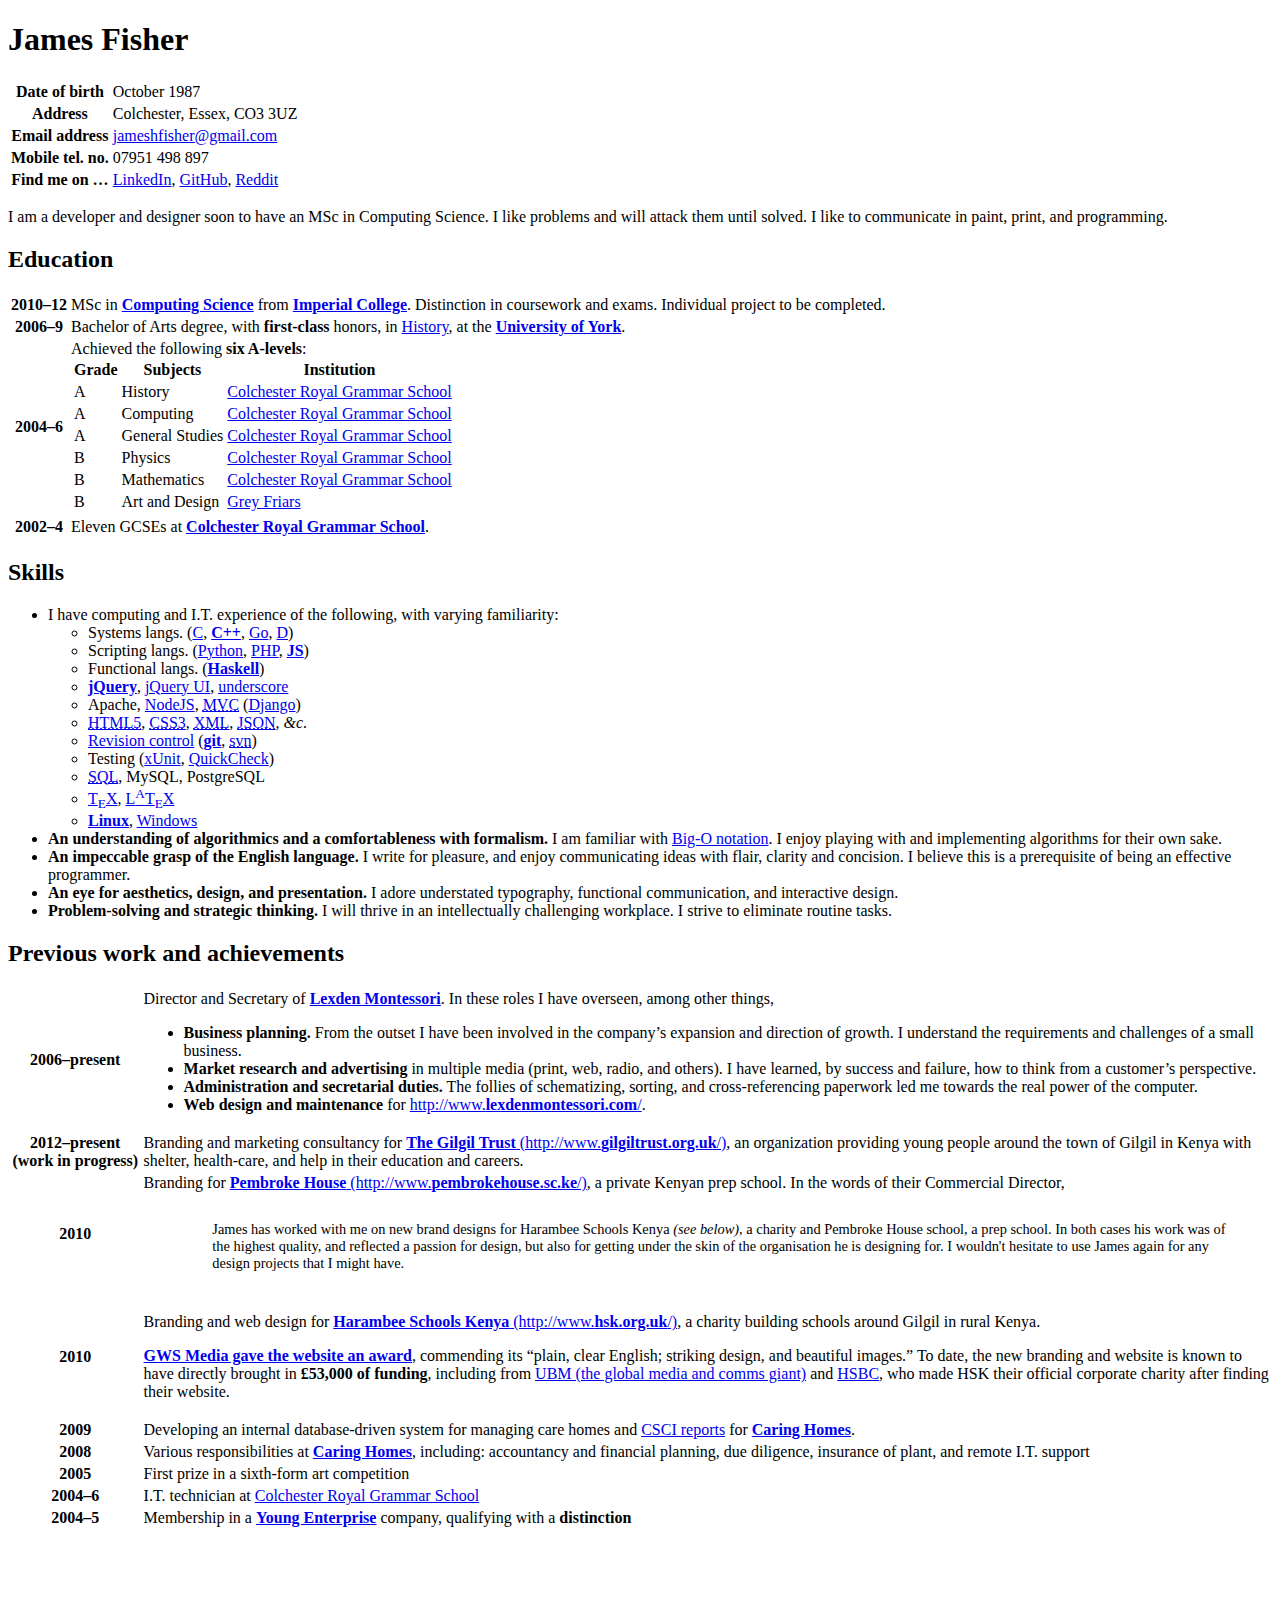
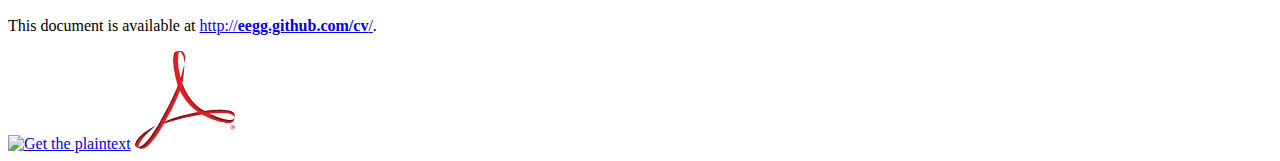
==== index.html @ 58b49993 "add Computing Science" ====
<!doctype html> 
<html>
  <head>
    <meta charset="utf-8" />

    <meta name="description" content="Curriculum Vitae for James Fisher" />
    <meta name="keywords" content="James Fisher CV Curriculum Vitae eegg" />
    <meta name="author" content="James Fisher" />
    <meta name="language" content="en-US" /> <!-- British English sucks -->

    <title>CV: James Fisher</title>

    <link rel="stylesheet" type="text/css" media="all" href="http://eegg.github.com/style/css/common.css" />
    <link rel="stylesheet" type="text/css" media="all" href="http://eegg.github.com/style/css/cv.css" />
  </head>

  <body>
    <section class="content">
      <h1>James Fisher</h1>

      <section itemscope itemtype="http://data-vocabulary.org/Person">
	<span style="display: none;" itemprop="name">James Harrison Fisher</span>

	<table class="firstColFixedWidth" summary="Quick-reference attributes and values of James Harrison Fisher">
	  <tbody>
	    <tr>
	      <th>Date of birth</th>
	      <td>October 1987</td>
	    </tr>
	    <tr>
	      <th>Address</th>
	      <td itemprop="address" itemscope itemtype="http://data-vocabulary.org/Address">
		<span itemprop="locality">Colchester</span>,
		<span itemprop="region">Essex</span>,
		<span itemprop="postal-code">CO3 3UZ</span>
	      </td>
	    </tr>
	    <tr>
	      <th>Email address</th>
	      <td><a href="mailt&#111;&#58;j&#97;&#37;6Des&#104;fi%73%6&#56;er&#64;gmail&#46;&#99;&#111;m">james&#104;&#102;ishe&#114;&#64;g&#109;ail&#46;&#99;o&#109;</a></td>
	    </tr>
	    <tr>
	      <th>Mobile tel. no.</th>
	      <td>&#48;79&#53;1 498 89&#55;</td>
	    </tr>
	    <tr class="screen">
	      <th>Find me on &hellip;</th>
	      <td>
		<a href="http://www.linkedin.com/profile/view?id=34422393">LinkedIn</a>,
		<a href="http://github.com/eegg">GitHub</a>,
		<a href="http://www.reddit.com/user/Jameshfisher/">Reddit</a>
	      </td>
	    </tr>
	  </tbody>
	</table>


	<p class="profile">
	  I am a developer and designer soon to have an MSc in Computing Science.
	  I like problems and will attack them until solved.
	  I like to communicate in paint, print, and programming.
	</p>
      </section>

      <section>
	<h2>Education</h2>

	<table class="firstColFixedWidth" summary="Institutions James Fisher has studied at, listed in descending order of year (i.e., most recent first)">
	  <tbody>
	    <tr>
	      <th>2010&ndash;12</th>
	      <td>
		MSc in <a href="http://www3.imperial.ac.uk/pgprospectus/facultiesanddepartments/computing/postgraduatecourses/computingscience"><strong>Computing Science</strong></a>
		from <a href="http://www3.imperial.ac.uk/"><strong>Imperial College</strong></a>.
		Distinction in coursework and exams.
		Individual project to be completed.
	      </td>
	    </tr>
	    <tr>
	      <th>2006&ndash;9</th>
	      <td>
		Bachelor of Arts degree, with <strong>first-class</strong> honors,
		in <a href="http://www.york.ac.uk/history/undergraduate/">History</a>,
		at the <strong><a href="http://www.york.ac.uk/">University of York</a></strong>.
	      </td>
	    </tr>
	    <tr>
	      <th>2004&ndash;6</th>
	      <td>Achieved the following <strong>six A-levels</strong>:

		<table class="aLevelTable">
		  <thead>
		    <tr>
		      <th>Grade</th>
		      <th>Subjects</th>
		      <th>Institution</th>
		    </tr>
		  </thead>
		  <tbody>
		    <tr>
		      <td>A</td>
		      <td>History</td>
		      <td><a href="http://www.crgs.co.uk/">Colchester Royal Grammar School</a></td>
		    </tr>
		    <tr>
		      <td>A</td>
		      <td>Computing</td>
		      <td><a href="http://www.crgs.co.uk/">Colchester Royal Grammar School</a></td>
		    </tr>
		    <tr>
		      <td>A</td>
		      <td>General Studies</td>
		      <td><a href="http://www.crgs.co.uk/">Colchester Royal Grammar School</a></td>
		    </tr>
		    <tr>
		      <td>B</td>
		      <td>Physics</td>
		      <td><a href="http://www.crgs.co.uk/">Colchester Royal Grammar School</a></td>
		    </tr>
		    <tr>
		      <td>B</td>
		      <td>Mathematics</td>
		      <td><a href="http://www.crgs.co.uk/">Colchester Royal Grammar School</a></td>
		    </tr>
		    <tr>
		      <td>B</td>
		      <td>Art and Design</td>
		      <td><a href="http://www.grey-friars-college.co.uk/">Grey Friars</a></td>
		    </tr>
		  </tbody>
		</table>
	      </td>
	    </tr>
	    <tr>
	      <th>2002&ndash;4</th>
	      <td>Eleven GCSEs at <strong><a href="http://www.crgs.co.uk/">Colchester Royal Grammar School</a></strong>.</td>
	    </tr>
	  </tbody>
	</table>
      </section>


      <section>
	<h2>Skills</h2>

	<ul>
	  <li>
	    I have computing and I.T. experience of the following, with varying familiarity:

	    <ul class="listTable">
	      <li>
		Systems langs.
		(<a href="http://en.wikipedia.org/wiki/C_programming_language">C</a>,
		<strong><a href="http://en.wikipedia.org/wiki/C%2B%2B">C++</a></strong>,
		<a href="http://golang.org/">Go</a>,
		<a href="http://d-programming-language.org/">D</a>)
	      </li>
	      <li>
		Scripting langs.
		(<a href="http://python.org/">Python</a>, <a href="http://php.net/">PHP</a>, <strong><a href="http://en.wikipedia.org/wiki/Javascript">JS</a></strong>)
	      </li>
	      <li>
		Functional langs. (<strong><a href="http://haskell.org/">Haskell</a></strong>)
	      </li>
	      <li><strong><a href="http://jquery.com/">jQuery</a></strong>, <a href="http://jqueryui.com/">jQuery UI</a>, <a href="http://documentcloud.github.com/underscore/">underscore</a></li>
	      <li>
		Apache, <a href="http://nodejs.org/">NodeJS</a>,
		<a href="http://en.wikipedia.org/wiki/Model_View_Controller"><abbr title="Model-View-Controller">MVC</abbr></a> (<a href="http://www.djangoproject.com/">Django</a>)
	      </li>
	      <li>
		<a href="http://en.wikipedia.org/wiki/HTML5"><abbr title="HyperText Markup Language 5">HTML5</abbr></a>,
		<a href="http://en.wikipedia.org/wiki/CSS3#CSS_3"><abbr title="Cascading Style Sheets 3">CSS3</abbr></a>,
		<a href="http://en.wikipedia.org/wiki/XML"><abbr title="eXtensible Markup Language">XML</abbr></a>,
		<a href="http://json.org/"><acronym title="JavaScript Object Notation">JSON</acronym></a>,
		<i>&amp;c.</i>
	      </li>
	      <li>
		<a href="http://en.wikipedia.org/wiki/Revision_control">Revision control</a>
		(<strong><a href="http://git-scm.com/">git</a></strong>,
		<a href="http://subversion.apache.org/"><acronym title="Subversion">svn</acronym></a>)
	      </li>
	      <li>
		Testing (<a href="http://en.wikipedia.org/wiki/XUnit">xUnit</a>, <a href="http://en.wikipedia.org/wiki/QuickCheck">QuickCheck</a>)
	      </li>
	      <li><a href="http://en.wikipedia.org/wiki/SQL"><abbr title="Structured Query Language">SQL</abbr></a>, MySQL, PostgreSQL</li>
	      <li><a href="http://en.wikipedia.org/wiki/TeX"><span class="TeX">T<sub>E</sub>X</span></a>, <a href="http://www.latex-project.org/"><span class="LaTeX">L<sup>A</sup>T<sub>E</sub>X</span></a></li>
	      <li><strong><a href="http://kernel.org/">Linux</a></strong>, <a href="http://www.microsoft.com/uk/windows/">Windows</a></li>
	    </ul>
	  </li>
	  <li>
	    <strong>An understanding of algorithmics and a comfortableness with formalism.</strong>
	    I am familiar with <a href="http://en.wikipedia.org/wiki/Big_O_notation">Big&#8209;O notation</a>.<!-- that's a non-breaking hyphen -->
	    I enjoy playing with and implementing algorithms for their own sake.
	  </li>
	  <li>
	    <strong>An impeccable grasp of the English language.</strong>
	    I write for pleasure, and enjoy communicating ideas with flair, clarity and concision.
	    I believe this is a prerequisite of being an effective programmer.
	  </li>
	  <li>
	    <strong>An eye for aesthetics, design, and presentation.</strong>
	    I adore understated typography, functional communication, and interactive design.
	  </li>
	  <li>
	    <strong>Problem-solving and strategic thinking.</strong>
	    I will thrive in an intellectually challenging workplace.
	    I strive to eliminate routine tasks.
	  </li>
	</ul>
      </section>

      <section>
	<h2>Previous work and achievements</h2>
	
	<table class="firstColFixedWidth" summary="Previous working places of James Fisher, listed in descending order of year">
	  <tbody>
	    <tr>
	      <th>2006&ndash;present</th>
	      <td>
		Director and Secretary of <a href="http://lexdenmontessori.com/"><strong>Lexden Montessori</strong></a>.
		In these roles I have overseen, among other things,

		<ul class="inside">
		  <li>
		    <strong>Business planning.</strong>
		    From the outset I have been involved in the company&rsquo;s expansion and direction of growth.
		    I understand the requirements and challenges of a small business.
		  </li>
		  <li>
		    <strong>Market research and advertising</strong> in multiple media (print, web, radio, and others).
		    I have learned, by success and failure, how to think from a customer&rsquo;s perspective.
		  </li>
		  <li>
		    <strong>Administration and secretarial duties.</strong>
		    The follies of schematizing, sorting, and cross-referencing paperwork led me towards the real power of the computer.
		  </li>
		  <li>
		    <strong>Web design and maintenance</strong> for <a href="http://www.lexdenmontessori.com">http://www.<strong>lexdenmontessori.com</strong>/</a>.
		  </li>
		</ul>
	      </td>
	    </tr>
	    <tr>
	      <th>2012&ndash;present (work in progress)</th>
	      <td>
		Branding and marketing consultancy for <a href="http://gilgiltrust.org.uk/"><strong>The Gilgil Trust</strong> (http://www.<strong>gilgiltrust.org.uk</strong>/)</a>,
		an organization providing young people around the town of Gilgil in Kenya with shelter, health-care, and help in their education and careers.
	      </td>
	    </tr>
	    <tr>
	      <th>2010</th>
	      <td>
		Branding for <a href="http://www.pembrokehouse.sc.ke/"><strong>Pembroke House</strong> (http://www.<strong>pembrokehouse.sc.ke</strong>/)</a>,
		a private Kenyan prep school.
		In the words of their Commercial Director,
		<blockquote style="font-size: 0.9em; padding: 1em 0 0.5em 2em;">
		  James has worked with me on new brand designs
		  for Harambee Schools Kenya <em>(see below)</em>, a charity
		  and Pembroke House school, a prep school.
		  In both cases his work was of the highest quality,
		  and reflected a passion for design,
		  but also for getting under the skin of the organisation he is designing for.
		  I wouldn't hesitate to use James again for any design projects that I might have.
		</blockquote>
	      </td>
	    </tr>
	    <tr>
	      <th>2010</th>
	      <td>
		<p>
		  Branding and web design for <a href="http://www.hsk.org.uk/"><strong>Harambee Schools Kenya</strong> (http://www.<strong>hsk.org.uk</strong>/)</a>,
		  a charity building schools around Gilgil in rural Kenya.
		</p>
		<p>
		  <strong><a href="http://onlinemarketing.gwsmedia.com/2010/11/2nd-objective-of-charity-website-design.html">GWS Media gave the website an award</a></strong>,
		  commending its <quote>“plain, clear English; striking design, and beautiful images.”</quote>
		  To date, the new branding and website is known to have directly brought in <strong>£53,000 of funding</strong>,
		  including from <a href="http://www.ubm.com/">UBM (the global media and comms giant)</a>
		  and <a href="http://www.hsbc.co.uk/">HSBC</a>, who made HSK their official corporate charity after finding their website.
		</p>
	      </td>
	    </tr>
	    <tr>
	      <th>2009</th>
	      <td>
		Developing an internal database-driven system for managing care homes and <a href="http://en.wikipedia.org/wiki/CSCI">CSCI reports</a>
		for <a href="http://www.caringhomes.org/"><strong>Caring Homes</strong></a>.
	      </td>
	    </tr>
	    <tr>
	      <th>2008</th>
	      <td>
		Various responsibilities at <a href="http://www.caringhomes.org/"><strong>Caring Homes</strong></a>,
		including: accountancy and financial planning, due diligence, insurance of plant, and remote I.T. support
	      </td>
	    </tr>
	    <tr>
	      <th>2005</th>
	      <td>First prize in a sixth-form art competition</td>
	    </tr>
	    <tr>
	      <th>2004&ndash;6</th>
	      <td>I.T. technician at <a href="http://www.crgs.co.uk/">Colchester Royal Grammar School</a></td>
	    </tr>
	    <tr>
	      <th>2004&ndash;5</th>
	      <td>Membership in a <strong><a href="http://www.young-enterprise.org.uk/">Young Enterprise</a></strong> company, qualifying with a <strong>distinction</strong></td>
	    </tr>
	  </tbody>
	</table>
      </section>


      <div class="endNote print" style="margin:5.399325079505669em 0 0 0"> <!-- FIX ME -->
	<p>
	  This document is available at <a href="http://eegg.github.com/cv">http://<strong>eegg.github.com/cv</strong>/</a>.
	</p>
      </div>

      <section class="screen" id="formats">
	<a href="cv.txt"><img src="images/txt.png" alt="Get the plaintext" /></a>
	<a href="cv.pdf"><img src="images/acrobat.png" alt="Get the PDF" /></a>
      </section>
    </section>
  </body>
</html>
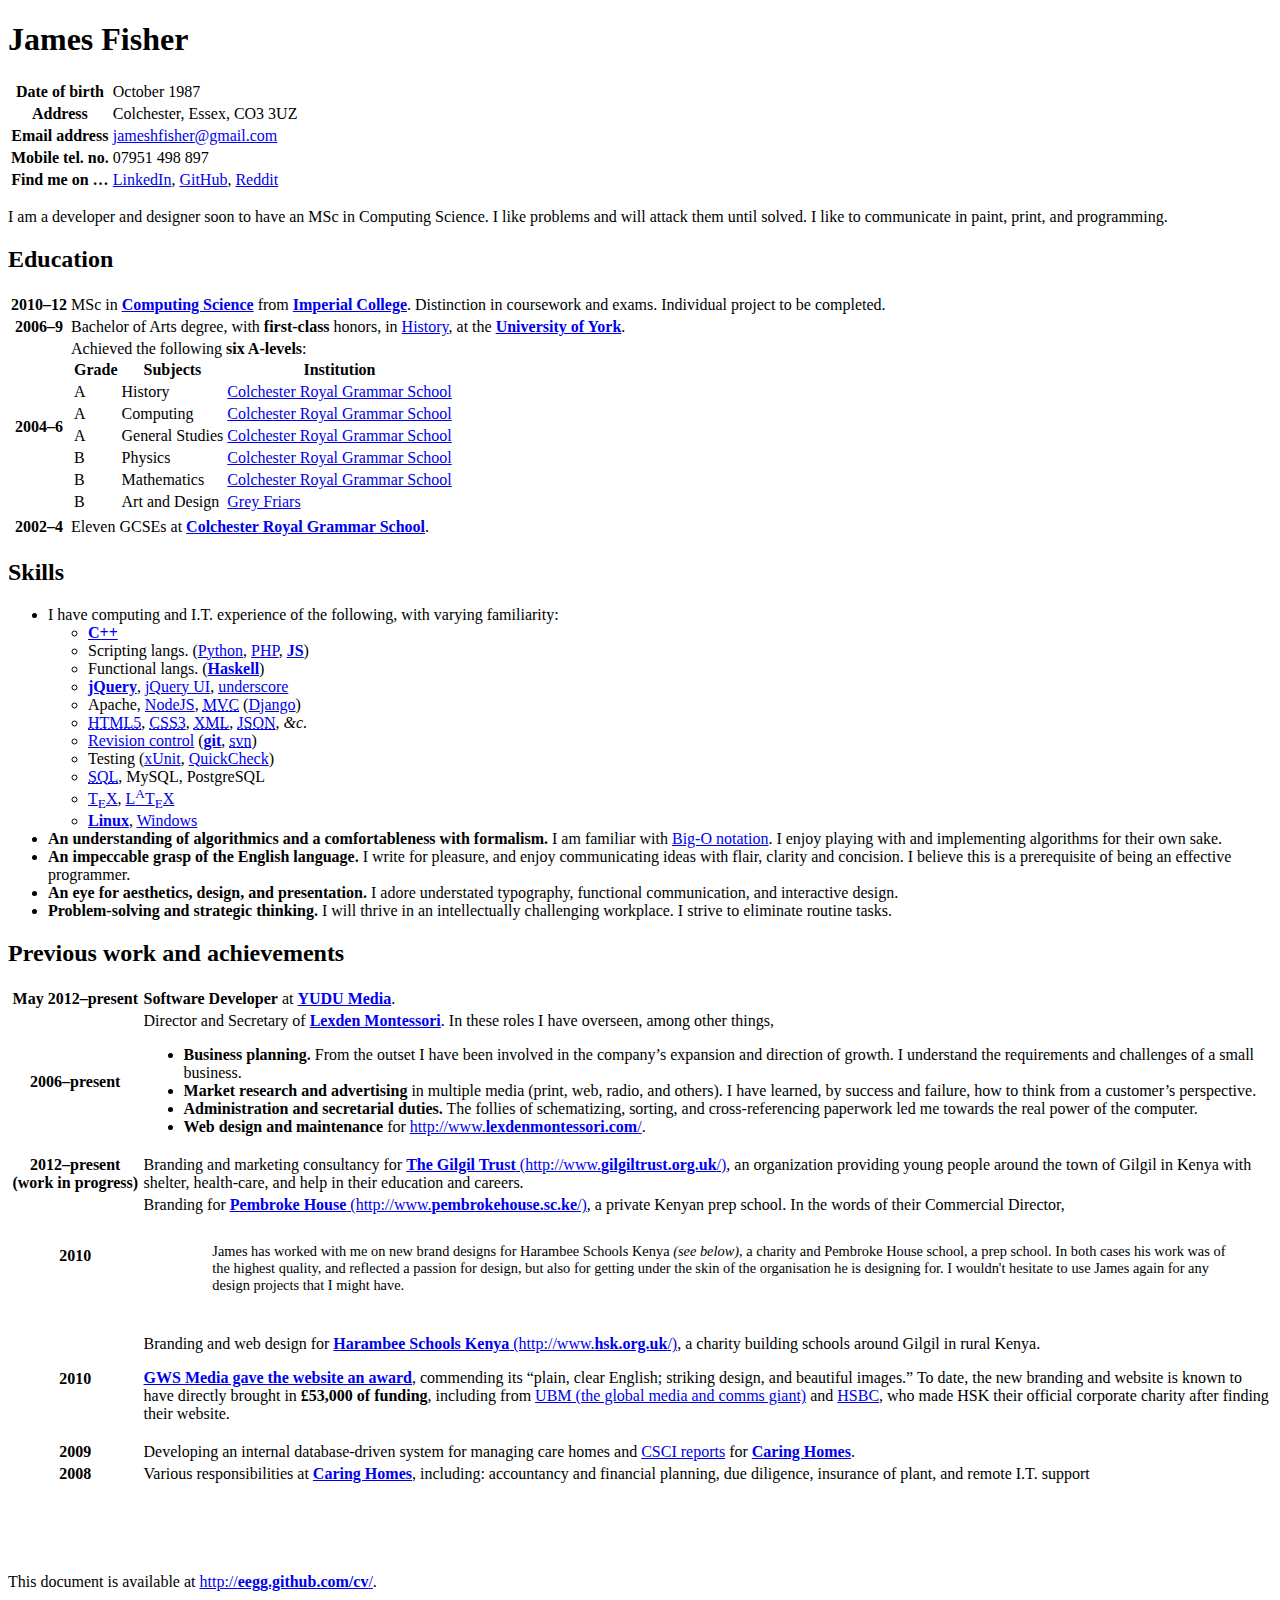
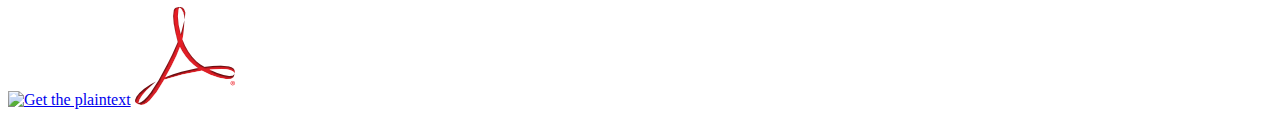
==== commit b8ec87ee: "remove school things from achievements" ====
--- a/index.html
+++ b/index.html
@@ -11,7 +11,7 @@
     <title>CV: James Fisher</title>
 
     <link rel="stylesheet" type="text/css" media="all" href="http://eegg.github.com/style/css/common.css" />
-    <link rel="stylesheet" type="text/css" media="all" href="http://eegg.github.com/style/css/cv.css" />
+    <link rel="stylesheet" type="text/css" media="all" href="http://eegg.github.com/cv/cv.css" />
   </head>
 
   <body>
@@ -149,11 +149,7 @@
 
 	    <ul class="listTable">
 	      <li>
-		Systems langs.
-		(<a href="http://en.wikipedia.org/wiki/C_programming_language">C</a>,
-		<strong><a href="http://en.wikipedia.org/wiki/C%2B%2B">C++</a></strong>,
-		<a href="http://golang.org/">Go</a>,
-		<a href="http://d-programming-language.org/">D</a>)
+		<strong><a href="http://en.wikipedia.org/wiki/C%2B%2B">C++</a></strong>
 	      </li>
 	      <li>
 		Scripting langs.
@@ -214,6 +210,12 @@
 	
 	<table class="firstColFixedWidth" summary="Previous working places of James Fisher, listed in descending order of year">
 	  <tbody>
+            <tr>
+              <th>May 2012&ndash;present</th>
+              <td>
+                <strong>Software Developer</strong> at <a href="http://www.yudu.com/"><strong>YUDU Media</strong></a>.
+              </td>
+            </tr>
 	    <tr>
 	      <th>2006&ndash;present</th>
 	      <td>
@@ -294,7 +296,7 @@
 		including: accountancy and financial planning, due diligence, insurance of plant, and remote I.T. support
 	      </td>
 	    </tr>
-	    <tr>
+	    <!--<tr>
 	      <th>2005</th>
 	      <td>First prize in a sixth-form art competition</td>
 	    </tr>
@@ -305,7 +307,7 @@
 	    <tr>
 	      <th>2004&ndash;5</th>
 	      <td>Membership in a <strong><a href="http://www.young-enterprise.org.uk/">Young Enterprise</a></strong> company, qualifying with a <strong>distinction</strong></td>
-	    </tr>
+	    </tr>-->
 	  </tbody>
 	</table>
       </section>
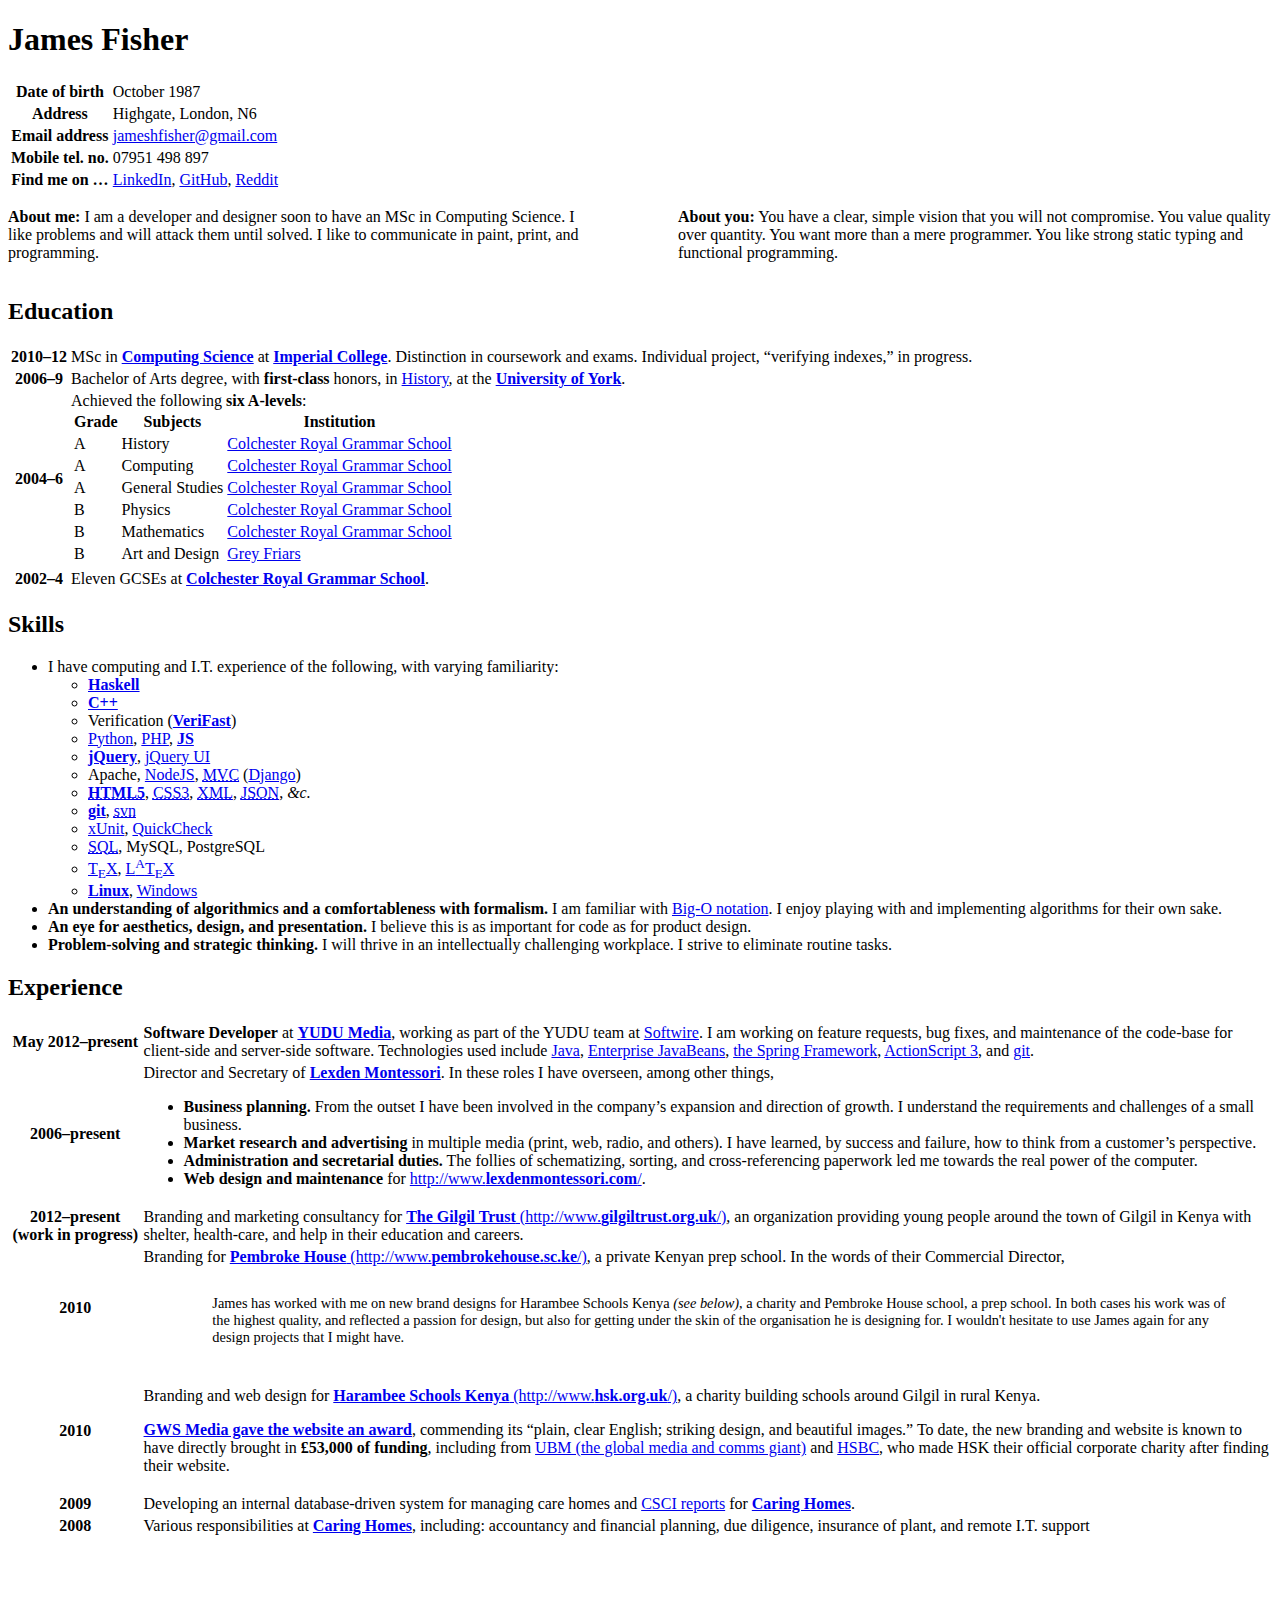
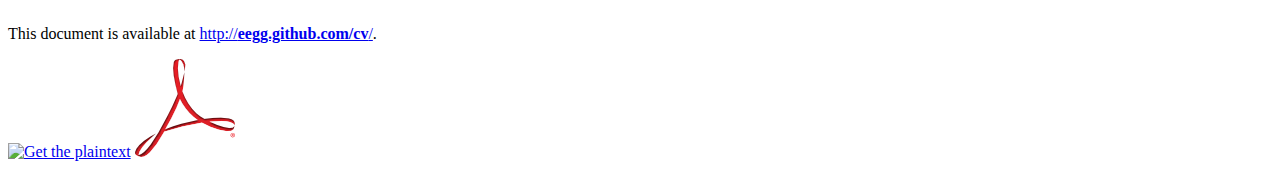
==== commit 8121b497: "about you" ====
--- a/index.html
+++ b/index.html
@@ -4,7 +4,7 @@
     <meta charset="utf-8" />
 
     <meta name="description" content="Curriculum Vitae for James Fisher" />
-    <meta name="keywords" content="James Fisher CV Curriculum Vitae eegg" />
+    <meta name="keywords" content="James Fisher, CV, Curriculum Vitae, , Software Developer, eegg" />
     <meta name="author" content="James Fisher" />
     <meta name="language" content="en-US" /> <!-- British English sucks -->
 
@@ -30,9 +30,9 @@
 	    <tr>
 	      <th>Address</th>
 	      <td itemprop="address" itemscope itemtype="http://data-vocabulary.org/Address">
-		<span itemprop="locality">Colchester</span>,
-		<span itemprop="region">Essex</span>,
-		<span itemprop="postal-code">CO3 3UZ</span>
+		<span itemprop="locality">Highgate</span>,
+		<span itemprop="region">London</span>,
+		<span itemprop="postal-code">N6</span>
 	      </td>
 	    </tr>
 	    <tr>
@@ -54,12 +54,26 @@
 	  </tbody>
 	</table>
 
-
-	<p class="profile">
-	  I am a developer and designer soon to have an MSc in Computing Science.
-	  I like problems and will attack them until solved.
-	  I like to communicate in paint, print, and programming.
-	</p>
+        <div>
+          <div style="float: left; width: 47%;">
+	    <p class="profile">
+              <strong>About me:</strong>
+	      I am a developer and designer soon to have an MSc in Computing Science.
+	      I like problems and will attack them until solved.
+	      I like to communicate in paint, print, and programming.
+	    </p>
+          </div>
+          <div style="float: right; width: 47%;">
+	    <p class="profile">
+              <strong>About you:</strong>
+              You have a clear, simple vision that you will not compromise.
+              You value quality over quantity.
+              You want more than a mere programmer.
+	      You like strong static typing and functional programming.
+	    </p>
+          </div>
+          <div style="clear: both;" /> 
+        </div>
       </section>
 
       <section>
@@ -71,9 +85,9 @@
 	      <th>2010&ndash;12</th>
 	      <td>
 		MSc in <a href="http://www3.imperial.ac.uk/pgprospectus/facultiesanddepartments/computing/postgraduatecourses/computingscience"><strong>Computing Science</strong></a>
-		from <a href="http://www3.imperial.ac.uk/"><strong>Imperial College</strong></a>.
+		at <a href="http://www3.imperial.ac.uk/"><strong>Imperial College</strong></a>.
 		Distinction in coursework and exams.
-		Individual project to be completed.
+		Individual project, <q>verifying indexes,</q> in progress.
 	      </td>
 	    </tr>
 	    <tr>
@@ -149,38 +163,57 @@
 
 	    <ul class="listTable">
 	      <li>
+		<strong><a href="http://haskell.org/">Haskell</a></strong>
+	      </li>
+	      <li>
 		<strong><a href="http://en.wikipedia.org/wiki/C%2B%2B">C++</a></strong>
 	      </li>
-	      <li>
-		Scripting langs.
-		(<a href="http://python.org/">Python</a>, <a href="http://php.net/">PHP</a>, <strong><a href="http://en.wikipedia.org/wiki/Javascript">JS</a></strong>)
-	      </li>
-	      <li>
-		Functional langs. (<strong><a href="http://haskell.org/">Haskell</a></strong>)
-	      </li>
-	      <li><strong><a href="http://jquery.com/">jQuery</a></strong>, <a href="http://jqueryui.com/">jQuery UI</a>, <a href="http://documentcloud.github.com/underscore/">underscore</a></li>
+              <li>
+                Verification
+                (<a href="http://people.cs.kuleuven.be/~bart.jacobs/verifast/"><strong>VeriFast</strong></a>)
+              </li>
+	      <li>
+		<a href="http://python.org/">Python</a>,
+                <a href="http://php.net/">PHP</a>,
+                <strong><a href="http://en.wikipedia.org/wiki/Javascript">JS</a></strong>
+	      </li>
+	      <li>
+                <strong><a href="http://jquery.com/">jQuery</a></strong>,
+                <a href="http://jqueryui.com/">jQuery UI</a>
+              </li>
 	      <li>
 		Apache, <a href="http://nodejs.org/">NodeJS</a>,
-		<a href="http://en.wikipedia.org/wiki/Model_View_Controller"><abbr title="Model-View-Controller">MVC</abbr></a> (<a href="http://www.djangoproject.com/">Django</a>)
-	      </li>
-	      <li>
-		<a href="http://en.wikipedia.org/wiki/HTML5"><abbr title="HyperText Markup Language 5">HTML5</abbr></a>,
+		<a href="http://en.wikipedia.org/wiki/Model_View_Controller"><abbr title="Model-View-Controller">MVC</abbr></a>
+                (<a href="http://www.djangoproject.com/">Django</a>)
+	      </li>
+	      <li>
+		<a href="http://en.wikipedia.org/wiki/HTML5"><strong><abbr title="HyperText Markup Language 5">HTML5</abbr></strong></a>,
 		<a href="http://en.wikipedia.org/wiki/CSS3#CSS_3"><abbr title="Cascading Style Sheets 3">CSS3</abbr></a>,
 		<a href="http://en.wikipedia.org/wiki/XML"><abbr title="eXtensible Markup Language">XML</abbr></a>,
 		<a href="http://json.org/"><acronym title="JavaScript Object Notation">JSON</acronym></a>,
 		<i>&amp;c.</i>
 	      </li>
 	      <li>
-		<a href="http://en.wikipedia.org/wiki/Revision_control">Revision control</a>
-		(<strong><a href="http://git-scm.com/">git</a></strong>,
-		<a href="http://subversion.apache.org/"><acronym title="Subversion">svn</acronym></a>)
-	      </li>
-	      <li>
-		Testing (<a href="http://en.wikipedia.org/wiki/XUnit">xUnit</a>, <a href="http://en.wikipedia.org/wiki/QuickCheck">QuickCheck</a>)
-	      </li>
-	      <li><a href="http://en.wikipedia.org/wiki/SQL"><abbr title="Structured Query Language">SQL</abbr></a>, MySQL, PostgreSQL</li>
-	      <li><a href="http://en.wikipedia.org/wiki/TeX"><span class="TeX">T<sub>E</sub>X</span></a>, <a href="http://www.latex-project.org/"><span class="LaTeX">L<sup>A</sup>T<sub>E</sub>X</span></a></li>
-	      <li><strong><a href="http://kernel.org/">Linux</a></strong>, <a href="http://www.microsoft.com/uk/windows/">Windows</a></li>
+		<strong><a href="http://git-scm.com/">git</a></strong>,
+		<a href="http://subversion.apache.org/"><acronym title="Subversion">svn</acronym></a>
+	      </li>
+	      <li>
+		<a href="http://en.wikipedia.org/wiki/XUnit">xUnit</a>,
+                <a href="http://en.wikipedia.org/wiki/QuickCheck">QuickCheck</a>
+	      </li>
+	      <li>
+                <a href="http://en.wikipedia.org/wiki/SQL"><abbr title="Structured Query Language">SQL</abbr></a>,
+                MySQL,
+                PostgreSQL
+              </li>
+	      <li>
+                <a href="http://en.wikipedia.org/wiki/TeX"><span class="TeX">T<sub>E</sub>X</span></a>,
+                <a href="http://www.latex-project.org/"><span class="LaTeX">L<sup>A</sup>T<sub>E</sub>X</span></a>
+              </li>
+	      <li>
+                <strong><a href="http://kernel.org/">Linux</a></strong>,
+                <a href="http://www.microsoft.com/uk/windows/">Windows</a>
+              </li>
 	    </ul>
 	  </li>
 	  <li>
@@ -189,13 +222,8 @@
 	    I enjoy playing with and implementing algorithms for their own sake.
 	  </li>
 	  <li>
-	    <strong>An impeccable grasp of the English language.</strong>
-	    I write for pleasure, and enjoy communicating ideas with flair, clarity and concision.
-	    I believe this is a prerequisite of being an effective programmer.
-	  </li>
-	  <li>
 	    <strong>An eye for aesthetics, design, and presentation.</strong>
-	    I adore understated typography, functional communication, and interactive design.
+            I believe this is as important for code as for product design.
 	  </li>
 	  <li>
 	    <strong>Problem-solving and strategic thinking.</strong>
@@ -205,15 +233,25 @@
 	</ul>
       </section>
 
-      <section>
-	<h2>Previous work and achievements</h2>
+      <section style="page-break-before: always;">
+	<h2>Experience</h2>
 	
 	<table class="firstColFixedWidth" summary="Previous working places of James Fisher, listed in descending order of year">
 	  <tbody>
             <tr>
               <th>May 2012&ndash;present</th>
               <td>
-                <strong>Software Developer</strong> at <a href="http://www.yudu.com/"><strong>YUDU Media</strong></a>.
+                <strong>Software Developer</strong> at <a href="http://www.yudu.com/"><strong>YUDU Media</strong></a>,
+                working as part of the YUDU team at <a href="http://softwire.com/">Softwire</a>.
+                I am working on feature requests, bug fixes, and maintenance of the code-base for
+                client-side and server-side software.
+                Technologies used include
+                <a href="http://en.wikipedia.org/wiki/Java_(programming_language)">Java</a>,
+                <a href="http://en.wikipedia.org/wiki/Enterprise_JavaBeans">Enterprise JavaBeans</a>,
+                <a href="http://en.wikipedia.org/wiki/Spring_Framework">the Spring Framework</a>,
+                <a href="http://en.wikipedia.org/wiki/ActionScript_3#ActionScript_3.0">ActionScript 3</a>,
+                and
+                <a href="http://en.wikipedia.org/wiki/Git_(software)">git</a>.
               </td>
             </tr>
 	    <tr>
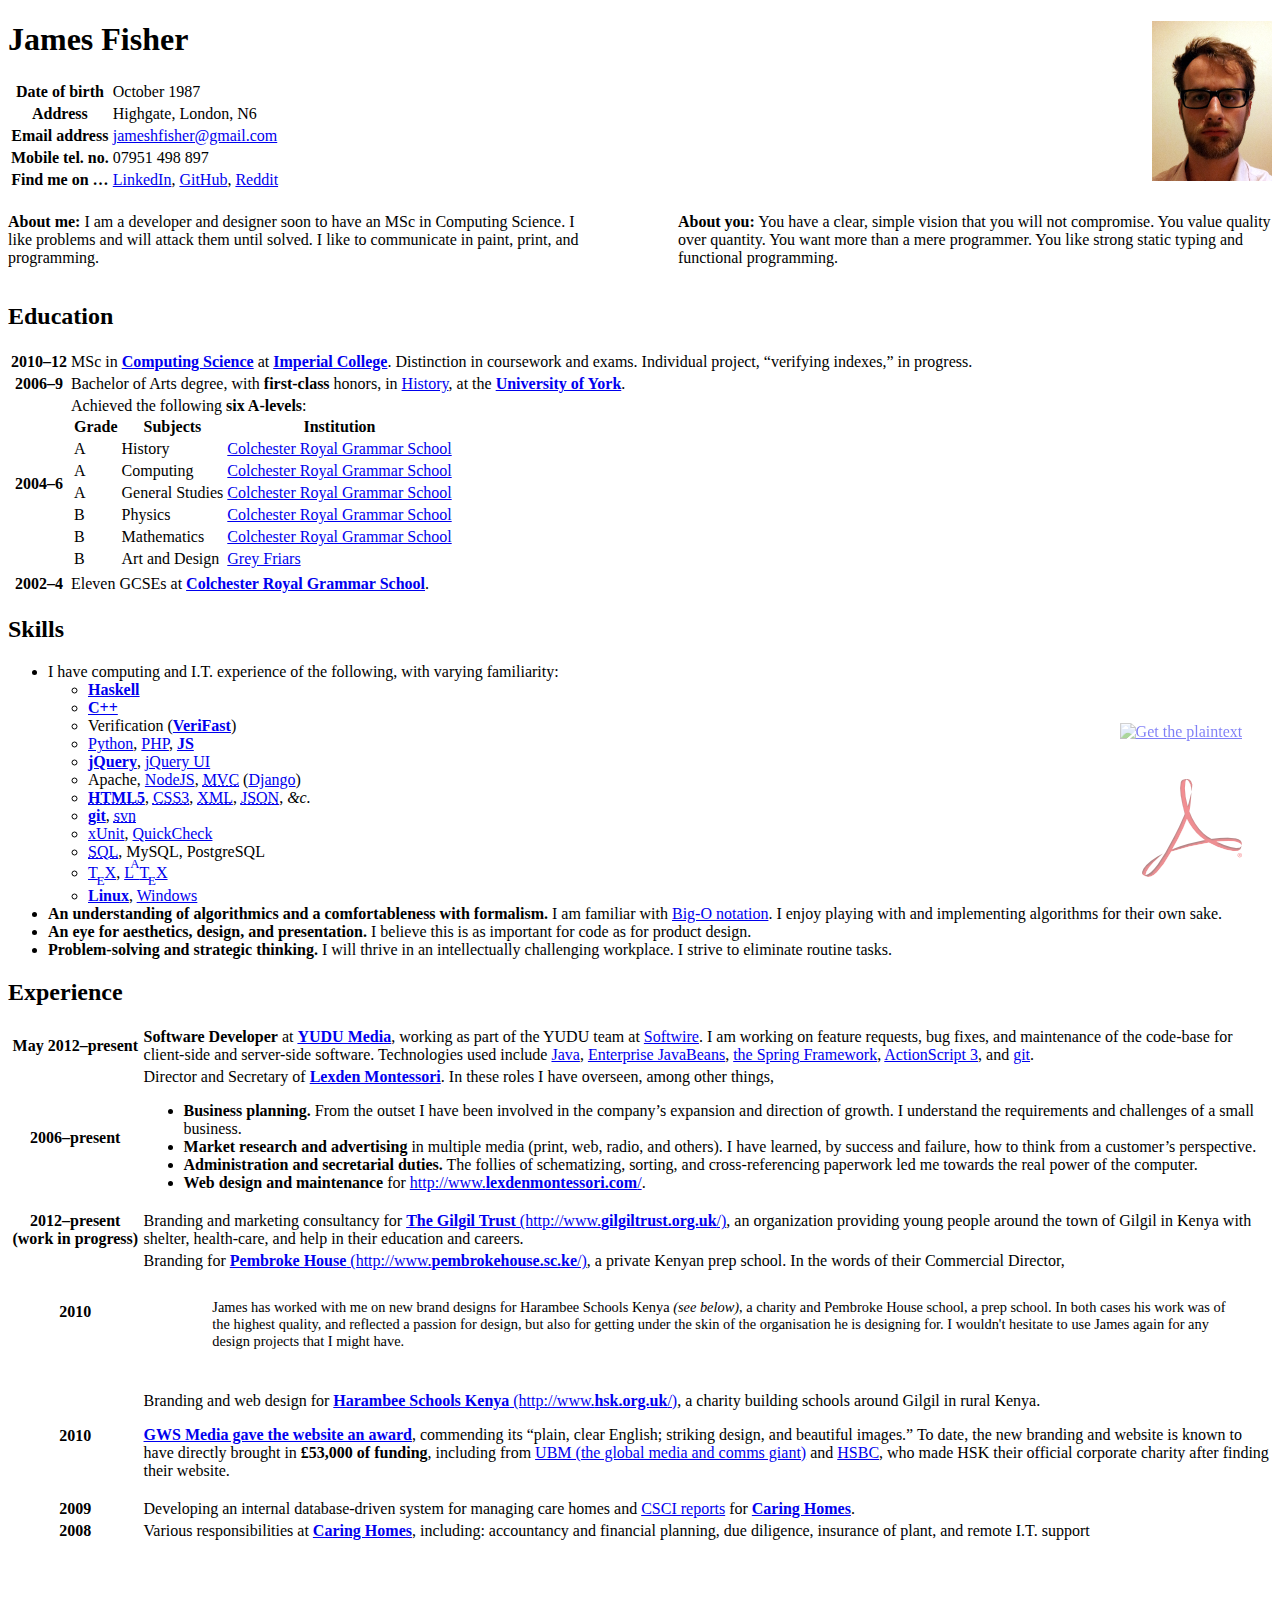
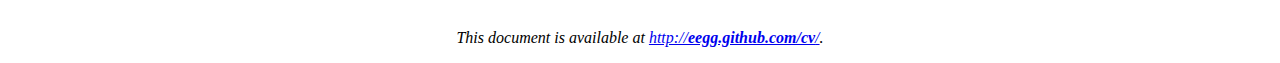
==== commit 8467bcc1: "photo" ====
--- a/index.html
+++ b/index.html
@@ -11,11 +11,14 @@
     <title>CV: James Fisher</title>
 
     <link rel="stylesheet" type="text/css" media="all" href="http://eegg.github.com/style/css/common.css" />
-    <link rel="stylesheet" type="text/css" media="all" href="http://eegg.github.com/cv/cv.css" />
+    <link rel="stylesheet" type="text/css" media="all" href="cv.css" />
   </head>
 
   <body>
     <section class="content">
+
+      <div class="photo">&nbsp;</div>
+
       <h1>James Fisher</h1>
 
       <section itemscope itemtype="http://data-vocabulary.org/Person">
--- a/cv.css
+++ b/cv.css
@@ -0,0 +1,21 @@
+span.TeX sub,span.LaTeX sub{position:relative;top:.2em;margin-left:-.1em}
+span.LaTeX sup{position:relative;font-size:80%;top:-.3em;margin-left:-.3em}
+#formats{position:fixed;bottom:.5cm;right:1cm;overflow:auto}
+#formats a{float:right;clear:both;margin-top:1cm;opacity:.5;-webkit-transition:opacity .5s linear;-moz-transition:opacity .5s linear;-o-transition:opacity .5s linear;transition:opacity .5s linear}
+#formats a:hover{opacity:1}
+p.profile{margin-top:1.3498312698764172em}
+div.endNote{font-style:italic;text-align:center;margin:5.399325079505669em 0 0 0}
+
+div.photo {
+    width: 120px;
+    height: 160px;
+    float: right;
+    background-image: url("images/me/front.png" );
+
+    -webkit-transition: background-image 0.5s;
+    -moz-transition: background-image 0.5s;
+    -o-transition: background-image 0.5s;
+}
+div.photo:hover {
+    background-image: url("images/me/side.png" );
+}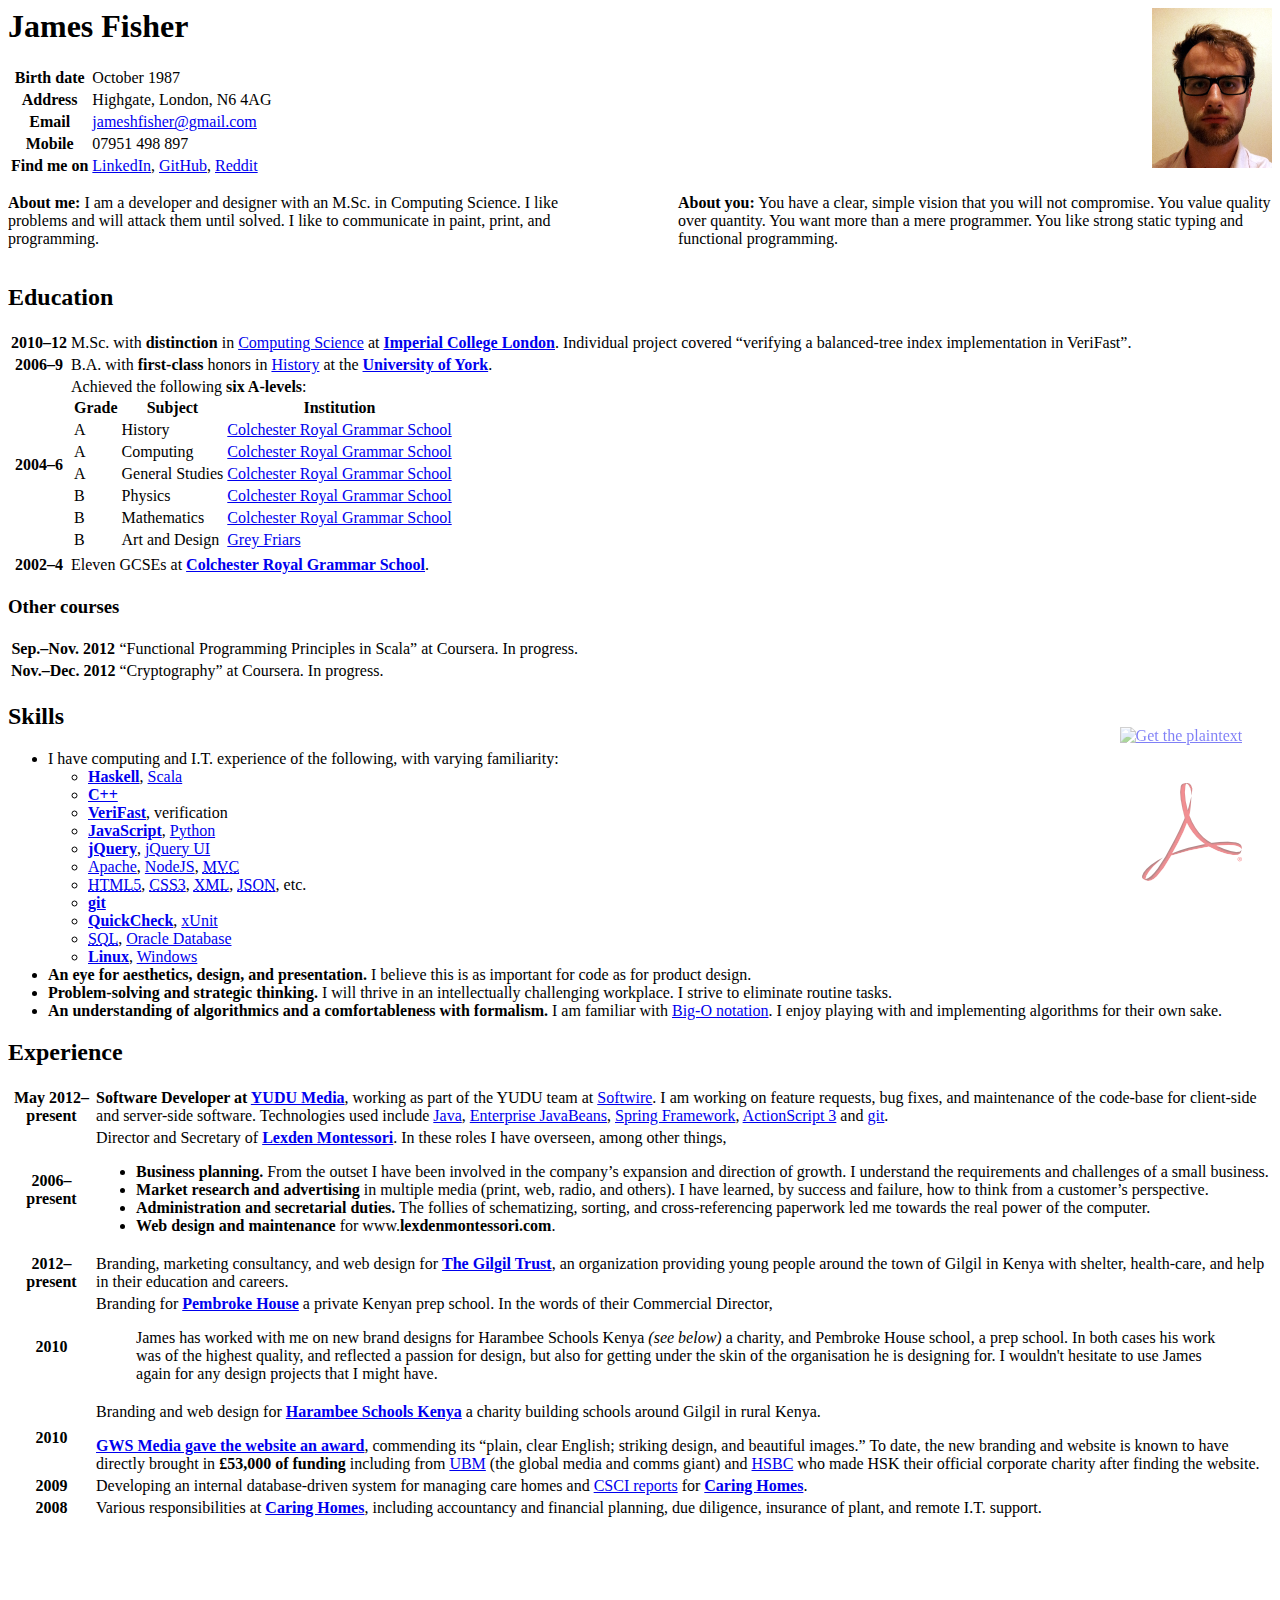
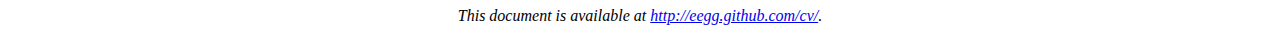
==== commit 13c51bc6: "Convert to HS generator. Update with MSc results." ====
--- a/index.html
+++ b/index.html
@@ -1,369 +1,2 @@
-<!doctype html> 
-<html>
-  <head>
-    <meta charset="utf-8" />
-
-    <meta name="description" content="Curriculum Vitae for James Fisher" />
-    <meta name="keywords" content="James Fisher, CV, Curriculum Vitae, , Software Developer, eegg" />
-    <meta name="author" content="James Fisher" />
-    <meta name="language" content="en-US" /> <!-- British English sucks -->
-
-    <title>CV: James Fisher</title>
-
-    <link rel="stylesheet" type="text/css" media="all" href="http://eegg.github.com/style/css/common.css" />
-    <link rel="stylesheet" type="text/css" media="all" href="cv.css" />
-  </head>
-
-  <body>
-    <section class="content">
-
-      <div class="photo">&nbsp;</div>
-
-      <h1>James Fisher</h1>
-
-      <section itemscope itemtype="http://data-vocabulary.org/Person">
-	<span style="display: none;" itemprop="name">James Harrison Fisher</span>
-
-	<table class="firstColFixedWidth" summary="Quick-reference attributes and values of James Harrison Fisher">
-	  <tbody>
-	    <tr>
-	      <th>Date of birth</th>
-	      <td>October 1987</td>
-	    </tr>
-	    <tr>
-	      <th>Address</th>
-	      <td itemprop="address" itemscope itemtype="http://data-vocabulary.org/Address">
-		<span itemprop="locality">Highgate</span>,
-		<span itemprop="region">London</span>,
-		<span itemprop="postal-code">N6</span>
-	      </td>
-	    </tr>
-	    <tr>
-	      <th>Email address</th>
-	      <td><a href="mailt&#111;&#58;j&#97;&#37;6Des&#104;fi%73%6&#56;er&#64;gmail&#46;&#99;&#111;m">james&#104;&#102;ishe&#114;&#64;g&#109;ail&#46;&#99;o&#109;</a></td>
-	    </tr>
-	    <tr>
-	      <th>Mobile tel. no.</th>
-	      <td>&#48;79&#53;1 498 89&#55;</td>
-	    </tr>
-	    <tr class="screen">
-	      <th>Find me on &hellip;</th>
-	      <td>
-		<a href="http://www.linkedin.com/profile/view?id=34422393">LinkedIn</a>,
-		<a href="http://github.com/eegg">GitHub</a>,
-		<a href="http://www.reddit.com/user/Jameshfisher/">Reddit</a>
-	      </td>
-	    </tr>
-	  </tbody>
-	</table>
-
-        <div>
-          <div style="float: left; width: 47%;">
-	    <p class="profile">
-              <strong>About me:</strong>
-	      I am a developer and designer soon to have an MSc in Computing Science.
-	      I like problems and will attack them until solved.
-	      I like to communicate in paint, print, and programming.
-	    </p>
-          </div>
-          <div style="float: right; width: 47%;">
-	    <p class="profile">
-              <strong>About you:</strong>
-              You have a clear, simple vision that you will not compromise.
-              You value quality over quantity.
-              You want more than a mere programmer.
-	      You like strong static typing and functional programming.
-	    </p>
-          </div>
-          <div style="clear: both;" /> 
-        </div>
-      </section>
-
-      <section>
-	<h2>Education</h2>
-
-	<table class="firstColFixedWidth" summary="Institutions James Fisher has studied at, listed in descending order of year (i.e., most recent first)">
-	  <tbody>
-	    <tr>
-	      <th>2010&ndash;12</th>
-	      <td>
-		MSc in <a href="http://www3.imperial.ac.uk/pgprospectus/facultiesanddepartments/computing/postgraduatecourses/computingscience"><strong>Computing Science</strong></a>
-		at <a href="http://www3.imperial.ac.uk/"><strong>Imperial College</strong></a>.
-		Distinction in coursework and exams.
-		Individual project, <q>verifying indexes,</q> in progress.
-	      </td>
-	    </tr>
-	    <tr>
-	      <th>2006&ndash;9</th>
-	      <td>
-		Bachelor of Arts degree, with <strong>first-class</strong> honors,
-		in <a href="http://www.york.ac.uk/history/undergraduate/">History</a>,
-		at the <strong><a href="http://www.york.ac.uk/">University of York</a></strong>.
-	      </td>
-	    </tr>
-	    <tr>
-	      <th>2004&ndash;6</th>
-	      <td>Achieved the following <strong>six A-levels</strong>:
-
-		<table class="aLevelTable">
-		  <thead>
-		    <tr>
-		      <th>Grade</th>
-		      <th>Subjects</th>
-		      <th>Institution</th>
-		    </tr>
-		  </thead>
-		  <tbody>
-		    <tr>
-		      <td>A</td>
-		      <td>History</td>
-		      <td><a href="http://www.crgs.co.uk/">Colchester Royal Grammar School</a></td>
-		    </tr>
-		    <tr>
-		      <td>A</td>
-		      <td>Computing</td>
-		      <td><a href="http://www.crgs.co.uk/">Colchester Royal Grammar School</a></td>
-		    </tr>
-		    <tr>
-		      <td>A</td>
-		      <td>General Studies</td>
-		      <td><a href="http://www.crgs.co.uk/">Colchester Royal Grammar School</a></td>
-		    </tr>
-		    <tr>
-		      <td>B</td>
-		      <td>Physics</td>
-		      <td><a href="http://www.crgs.co.uk/">Colchester Royal Grammar School</a></td>
-		    </tr>
-		    <tr>
-		      <td>B</td>
-		      <td>Mathematics</td>
-		      <td><a href="http://www.crgs.co.uk/">Colchester Royal Grammar School</a></td>
-		    </tr>
-		    <tr>
-		      <td>B</td>
-		      <td>Art and Design</td>
-		      <td><a href="http://www.grey-friars-college.co.uk/">Grey Friars</a></td>
-		    </tr>
-		  </tbody>
-		</table>
-	      </td>
-	    </tr>
-	    <tr>
-	      <th>2002&ndash;4</th>
-	      <td>Eleven GCSEs at <strong><a href="http://www.crgs.co.uk/">Colchester Royal Grammar School</a></strong>.</td>
-	    </tr>
-	  </tbody>
-	</table>
-      </section>
-
-
-      <section>
-	<h2>Skills</h2>
-
-	<ul>
-	  <li>
-	    I have computing and I.T. experience of the following, with varying familiarity:
-
-	    <ul class="listTable">
-	      <li>
-		<strong><a href="http://haskell.org/">Haskell</a></strong>
-	      </li>
-	      <li>
-		<strong><a href="http://en.wikipedia.org/wiki/C%2B%2B">C++</a></strong>
-	      </li>
-              <li>
-                Verification
-                (<a href="http://people.cs.kuleuven.be/~bart.jacobs/verifast/"><strong>VeriFast</strong></a>)
-              </li>
-	      <li>
-		<a href="http://python.org/">Python</a>,
-                <a href="http://php.net/">PHP</a>,
-                <strong><a href="http://en.wikipedia.org/wiki/Javascript">JS</a></strong>
-	      </li>
-	      <li>
-                <strong><a href="http://jquery.com/">jQuery</a></strong>,
-                <a href="http://jqueryui.com/">jQuery UI</a>
-              </li>
-	      <li>
-		Apache, <a href="http://nodejs.org/">NodeJS</a>,
-		<a href="http://en.wikipedia.org/wiki/Model_View_Controller"><abbr title="Model-View-Controller">MVC</abbr></a>
-                (<a href="http://www.djangoproject.com/">Django</a>)
-	      </li>
-	      <li>
-		<a href="http://en.wikipedia.org/wiki/HTML5"><strong><abbr title="HyperText Markup Language 5">HTML5</abbr></strong></a>,
-		<a href="http://en.wikipedia.org/wiki/CSS3#CSS_3"><abbr title="Cascading Style Sheets 3">CSS3</abbr></a>,
-		<a href="http://en.wikipedia.org/wiki/XML"><abbr title="eXtensible Markup Language">XML</abbr></a>,
-		<a href="http://json.org/"><acronym title="JavaScript Object Notation">JSON</acronym></a>,
-		<i>&amp;c.</i>
-	      </li>
-	      <li>
-		<strong><a href="http://git-scm.com/">git</a></strong>,
-		<a href="http://subversion.apache.org/"><acronym title="Subversion">svn</acronym></a>
-	      </li>
-	      <li>
-		<a href="http://en.wikipedia.org/wiki/XUnit">xUnit</a>,
-                <a href="http://en.wikipedia.org/wiki/QuickCheck">QuickCheck</a>
-	      </li>
-	      <li>
-                <a href="http://en.wikipedia.org/wiki/SQL"><abbr title="Structured Query Language">SQL</abbr></a>,
-                MySQL,
-                PostgreSQL
-              </li>
-	      <li>
-                <a href="http://en.wikipedia.org/wiki/TeX"><span class="TeX">T<sub>E</sub>X</span></a>,
-                <a href="http://www.latex-project.org/"><span class="LaTeX">L<sup>A</sup>T<sub>E</sub>X</span></a>
-              </li>
-	      <li>
-                <strong><a href="http://kernel.org/">Linux</a></strong>,
-                <a href="http://www.microsoft.com/uk/windows/">Windows</a>
-              </li>
-	    </ul>
-	  </li>
-	  <li>
-	    <strong>An understanding of algorithmics and a comfortableness with formalism.</strong>
-	    I am familiar with <a href="http://en.wikipedia.org/wiki/Big_O_notation">Big&#8209;O notation</a>.<!-- that's a non-breaking hyphen -->
-	    I enjoy playing with and implementing algorithms for their own sake.
-	  </li>
-	  <li>
-	    <strong>An eye for aesthetics, design, and presentation.</strong>
-            I believe this is as important for code as for product design.
-	  </li>
-	  <li>
-	    <strong>Problem-solving and strategic thinking.</strong>
-	    I will thrive in an intellectually challenging workplace.
-	    I strive to eliminate routine tasks.
-	  </li>
-	</ul>
-      </section>
-
-      <section style="page-break-before: always;">
-	<h2>Experience</h2>
-	
-	<table class="firstColFixedWidth" summary="Previous working places of James Fisher, listed in descending order of year">
-	  <tbody>
-            <tr>
-              <th>May 2012&ndash;present</th>
-              <td>
-                <strong>Software Developer</strong> at <a href="http://www.yudu.com/"><strong>YUDU Media</strong></a>,
-                working as part of the YUDU team at <a href="http://softwire.com/">Softwire</a>.
-                I am working on feature requests, bug fixes, and maintenance of the code-base for
-                client-side and server-side software.
-                Technologies used include
-                <a href="http://en.wikipedia.org/wiki/Java_(programming_language)">Java</a>,
-                <a href="http://en.wikipedia.org/wiki/Enterprise_JavaBeans">Enterprise JavaBeans</a>,
-                <a href="http://en.wikipedia.org/wiki/Spring_Framework">the Spring Framework</a>,
-                <a href="http://en.wikipedia.org/wiki/ActionScript_3#ActionScript_3.0">ActionScript 3</a>,
-                and
-                <a href="http://en.wikipedia.org/wiki/Git_(software)">git</a>.
-              </td>
-            </tr>
-	    <tr>
-	      <th>2006&ndash;present</th>
-	      <td>
-		Director and Secretary of <a href="http://lexdenmontessori.com/"><strong>Lexden Montessori</strong></a>.
-		In these roles I have overseen, among other things,
-
-		<ul class="inside">
-		  <li>
-		    <strong>Business planning.</strong>
-		    From the outset I have been involved in the company&rsquo;s expansion and direction of growth.
-		    I understand the requirements and challenges of a small business.
-		  </li>
-		  <li>
-		    <strong>Market research and advertising</strong> in multiple media (print, web, radio, and others).
-		    I have learned, by success and failure, how to think from a customer&rsquo;s perspective.
-		  </li>
-		  <li>
-		    <strong>Administration and secretarial duties.</strong>
-		    The follies of schematizing, sorting, and cross-referencing paperwork led me towards the real power of the computer.
-		  </li>
-		  <li>
-		    <strong>Web design and maintenance</strong> for <a href="http://www.lexdenmontessori.com">http://www.<strong>lexdenmontessori.com</strong>/</a>.
-		  </li>
-		</ul>
-	      </td>
-	    </tr>
-	    <tr>
-	      <th>2012&ndash;present (work in progress)</th>
-	      <td>
-		Branding and marketing consultancy for <a href="http://gilgiltrust.org.uk/"><strong>The Gilgil Trust</strong> (http://www.<strong>gilgiltrust.org.uk</strong>/)</a>,
-		an organization providing young people around the town of Gilgil in Kenya with shelter, health-care, and help in their education and careers.
-	      </td>
-	    </tr>
-	    <tr>
-	      <th>2010</th>
-	      <td>
-		Branding for <a href="http://www.pembrokehouse.sc.ke/"><strong>Pembroke House</strong> (http://www.<strong>pembrokehouse.sc.ke</strong>/)</a>,
-		a private Kenyan prep school.
-		In the words of their Commercial Director,
-		<blockquote style="font-size: 0.9em; padding: 1em 0 0.5em 2em;">
-		  James has worked with me on new brand designs
-		  for Harambee Schools Kenya <em>(see below)</em>, a charity
-		  and Pembroke House school, a prep school.
-		  In both cases his work was of the highest quality,
-		  and reflected a passion for design,
-		  but also for getting under the skin of the organisation he is designing for.
-		  I wouldn't hesitate to use James again for any design projects that I might have.
-		</blockquote>
-	      </td>
-	    </tr>
-	    <tr>
-	      <th>2010</th>
-	      <td>
-		<p>
-		  Branding and web design for <a href="http://www.hsk.org.uk/"><strong>Harambee Schools Kenya</strong> (http://www.<strong>hsk.org.uk</strong>/)</a>,
-		  a charity building schools around Gilgil in rural Kenya.
-		</p>
-		<p>
-		  <strong><a href="http://onlinemarketing.gwsmedia.com/2010/11/2nd-objective-of-charity-website-design.html">GWS Media gave the website an award</a></strong>,
-		  commending its <quote>“plain, clear English; striking design, and beautiful images.”</quote>
-		  To date, the new branding and website is known to have directly brought in <strong>£53,000 of funding</strong>,
-		  including from <a href="http://www.ubm.com/">UBM (the global media and comms giant)</a>
-		  and <a href="http://www.hsbc.co.uk/">HSBC</a>, who made HSK their official corporate charity after finding their website.
-		</p>
-	      </td>
-	    </tr>
-	    <tr>
-	      <th>2009</th>
-	      <td>
-		Developing an internal database-driven system for managing care homes and <a href="http://en.wikipedia.org/wiki/CSCI">CSCI reports</a>
-		for <a href="http://www.caringhomes.org/"><strong>Caring Homes</strong></a>.
-	      </td>
-	    </tr>
-	    <tr>
-	      <th>2008</th>
-	      <td>
-		Various responsibilities at <a href="http://www.caringhomes.org/"><strong>Caring Homes</strong></a>,
-		including: accountancy and financial planning, due diligence, insurance of plant, and remote I.T. support
-	      </td>
-	    </tr>
-	    <!--<tr>
-	      <th>2005</th>
-	      <td>First prize in a sixth-form art competition</td>
-	    </tr>
-	    <tr>
-	      <th>2004&ndash;6</th>
-	      <td>I.T. technician at <a href="http://www.crgs.co.uk/">Colchester Royal Grammar School</a></td>
-	    </tr>
-	    <tr>
-	      <th>2004&ndash;5</th>
-	      <td>Membership in a <strong><a href="http://www.young-enterprise.org.uk/">Young Enterprise</a></strong> company, qualifying with a <strong>distinction</strong></td>
-	    </tr>-->
-	  </tbody>
-	</table>
-      </section>
-
-
-      <div class="endNote print" style="margin:5.399325079505669em 0 0 0"> <!-- FIX ME -->
-	<p>
-	  This document is available at <a href="http://eegg.github.com/cv">http://<strong>eegg.github.com/cv</strong>/</a>.
-	</p>
-      </div>
-
-      <section class="screen" id="formats">
-	<a href="cv.txt"><img src="images/txt.png" alt="Get the plaintext" /></a>
-	<a href="cv.pdf"><img src="images/acrobat.png" alt="Get the PDF" /></a>
-      </section>
-    </section>
-  </body>
-</html>
+<?xml version="1.0" encoding="UTF-8"?>
+<html><head><meta charset="utf-8"/><title>CV: James Fisher</title><meta name="description" content="Curriculum Vitae for James Fisher"/><meta name="keywords" content="James Fisher, James Harrison Fisher, CV, Curriculum Vitae, resume, eegg"/><meta name="author" content="James Fisher"/><meta name="language" content="en-US"/><link rel="stylesheet" type="text/css" media="all" href="http://eegg.github.com/style/css/common.css"/><link rel="stylesheet" type="text/css" media="all" href="cv.css"/></head><body><section class="content"><div class="photo"></div><h1>James Fisher</h1><section itemscope="itemscope" itemtype="http://data-vocabulary.org/Person"><span style="display: none;" itemprop="name">James Harrison Fisher</span><table class="firstColFixedWidth" summary="Quick-reference attributes and values of James Harrison Fisher"><tbody><tr><th>Birth date</th><td>October 1987</td></tr><tr><th>Address</th><td itemprop="address" itemscope="itemscope" itemtype="http://data-vocabulary.org/Address"><span itemprop="locality">Highgate</span>, <span itemprop="region">London</span>, <span itemprop="postal-code">N6 4AG</span></td></tr><tr><th>Email</th><td><a href="mailto:jameshfisher@gmail.com">jameshfisher@gmail.com</a></td></tr><tr><th>Mobile</th><td>07951 498 897</td></tr><tr><th>Find me on</th><td><a href="http://www.linkedin.com/profile/view?id=34422393">LinkedIn</a>, <a href="http://github.com/eegg">GitHub</a>, <a href="http://www.reddit.com/user/Jameshfisher/">Reddit</a></td></tr></tbody></table></section><section class="aboutSection"><div><p><strong>About me:</strong> I am a developer and designer with an M.Sc. in Computing Science. I like problems and will attack them until solved. I like to communicate in paint, print, and programming.</p><p><strong>About you:</strong> You have a clear, simple vision that you will not compromise. You value quality over quantity. You want more than a mere programmer. You like strong static typing and functional programming.</p></div></section><section class="educationSection"><h2>Education</h2><table class="firstColFixedWidth" summary="Institutions James Fisher has studied at, listed in descending order of year (i.e., most recent first)"><tbody><tr><th>2010–12</th><td>M.Sc. with <strong>distinction</strong> in <a href="http://www3.imperial.ac.uk/pgprospectus/facultiesanddepartments/computing/postgraduatecourses/computingscience">Computing Science</a> at <strong><a href="http://www3.imperial.ac.uk/">Imperial College London</a></strong>. Individual project covered <q>verifying a balanced-tree index implementation in VeriFast</q>.</td></tr><tr><th>2006–9</th><td>B.A. with <strong>first-class</strong> honors in <a href="http://www.york.ac.uk/history/undergraduate/">History</a> at the <strong><a href="http://www.york.ac.uk/">University of York</a></strong>.</td></tr><tr><th>2004–6</th><td>Achieved the following <strong>six A-levels</strong>:<table class="aLevelTable"><tbody><tr><th>Grade</th><th>Subject</th><th>Institution</th></tr><tr><td>A</td><td>History</td><td><a href="http://www.crgs.co.uk/">Colchester Royal Grammar School</a></td></tr><tr><td>A</td><td>Computing</td><td><a href="http://www.crgs.co.uk/">Colchester Royal Grammar School</a></td></tr><tr><td>A</td><td>General Studies</td><td><a href="http://www.crgs.co.uk/">Colchester Royal Grammar School</a></td></tr><tr><td>B</td><td>Physics</td><td><a href="http://www.crgs.co.uk/">Colchester Royal Grammar School</a></td></tr><tr><td>B</td><td>Mathematics</td><td><a href="http://www.crgs.co.uk/">Colchester Royal Grammar School</a></td></tr><tr><td>B</td><td>Art and Design</td><td><a href="http://www.grey-friars-college.co.uk/">Grey Friars</a></td></tr></tbody></table></td></tr><tr><th>2002–4</th><td>Eleven GCSEs at <strong><a href="http://www.crgs.co.uk/">Colchester Royal Grammar School</a></strong>.</td></tr></tbody></table><h3>Other courses</h3><table class="firstColFixedWidth" summary="Institutions James Fisher has studied at, listed in descending order of year (i.e., most recent first)"><tbody><tr><th>Sep.–Nov. 2012</th><td><q>Functional Programming Principles in Scala</q> at Coursera. In progress.</td></tr><tr><th>Nov.–Dec. 2012</th><td><q>Cryptography</q> at Coursera. In progress.</td></tr></tbody></table></section><section class="skillsSection"><h2>Skills</h2><ul><li>I have computing and I.T. experience of the following, with varying familiarity:<ul class="listTable"><li><strong><a href="http://haskell.org/">Haskell</a></strong>, <a href="http://www.scala-lang.org/">Scala</a></li><li><strong><a href="http://en.wikipedia.org/wiki/C%2B%2B">C++</a></strong></li><li><strong><a href="http://people.cs.kuleuven.be/~bart.jacobs/verifast/">VeriFast</a></strong>, verification</li><li><strong><a href="http://en.wikipedia.org/wiki/Javascript">JavaScript</a></strong>, <a href="http://python.org/">Python</a></li><li><strong><a href="http://jquery.com/">jQuery</a></strong>, <a href="http://jqueryui.com/">jQuery UI</a></li><li><a href="http://httpd.apache.org/">Apache</a>, <a href="http://nodejs.org/">NodeJS</a>, <a href="http://en.wikipedia.org/wiki/Model_View_Controller"><abbr title="Model-View-Controller">MVC</abbr></a></li><li><a href="http://en.wikipedia.org/wiki/HTML5"><abbr title="HyperText Markup Language 5">HTML5</abbr></a>, <a href="http://en.wikipedia.org/wiki/CSS3#CSS_3"><abbr title="Cascading Style Sheets 3">CSS3</abbr></a>, <a href="http://en.wikipedia.org/wiki/XML"><abbr title="eXtensible Markup Language">XML</abbr></a>, <a href="http://json.org/"><abbr title="JavaScript Object Notation">JSON</abbr></a>, etc.</li><li><strong><a href="http://git-scm.com/">git</a></strong></li><li><strong><a href="http://en.wikipedia.org/wiki/QuickCheck">QuickCheck</a></strong>, <a href="http://en.wikipedia.org/wiki/XUnit">xUnit</a></li><li><a href="http://en.wikipedia.org/wiki/SQL"><abbr title="Structured Query Language">SQL</abbr></a>, <a href="http://www.oracle.com/uk/products/database">Oracle Database</a></li><li><strong><a href="http://kernel.org/">Linux</a></strong>, <a href="http://www.microsoft.com/uk/windows/">Windows</a></li></ul></li><li><strong>An eye for aesthetics, design, and presentation.</strong> I believe this is as important for code as for product design.</li><li><strong>Problem-solving and strategic thinking.</strong> I will thrive in an intellectually challenging workplace. I strive to eliminate routine tasks.</li><li><strong>An understanding of algorithmics and a comfortableness with formalism.</strong> I am familiar with <a href="http://en.wikipedia.org/wiki/Big_O_notation">Big-O notation</a>. I enjoy playing with and implementing algorithms for their own sake.</li></ul></section><section class="experienceSection"><h2>Experience</h2><table class="firstColFixedWidth" summary="Jobs that James Fisher has done, listed in descending order of year (i.e., most recent first)"><body><tr><th>May 2012–present</th><td><strong>Software Developer at </strong><strong><a href="http://www.yudu.com/">YUDU Media</a></strong>, working as part of the YUDU team at <a href="http://softwire.com/">Softwire</a>. I am working on feature requests, bug fixes, and maintenance of the code-base for client-side and server-side software. Technologies used include <a href="http://en.wikipedia.org/wiki/Java_(programming_language)">Java</a>, <a href="http://en.wikipedia.org/wiki/Enterprise_JavaBeans">Enterprise JavaBeans</a>, <a href="http://en.wikipedia.org/wiki/Spring_Framework">Spring Framework</a>, <a href="http://en.wikipedia.org/wiki/ActionScript_3">ActionScript 3</a> and <a href="http://git-scm.com/">git</a>.</td></tr><tr><th>2006–present</th><td>Director and Secretary of <strong><a href="http://lexdenmontessori.com/">Lexden Montessori</a></strong>. In these roles I have overseen, among other things,<ul><li><strong>Business planning.</strong> From the outset I have been involved in the company’s expansion and direction of growth. I understand the requirements and challenges of a small business.</li><li><strong>Market research and advertising</strong> in multiple media (print, web, radio, and others). I have learned, by success and failure, how to think from a customer’s perspective.</li><li><strong>Administration and secretarial duties.</strong> The follies of schematizing, sorting, and cross-referencing paperwork led me towards the real power of the computer.</li><li><strong>Web design and maintenance</strong> for <link href="http://www.lexdenmontessori.com">www.<strong>lexdenmontessori.com</strong></link>.</li></ul></td></tr><tr><th>2012–present</th><td>Branding, marketing consultancy, and web design for <strong><a href="http://gilgiltrust.org.uk/">The Gilgil Trust</a></strong>, an organization providing young people around the town of Gilgil in Kenya with shelter, health-care, and help in their education and careers.</td></tr><tr><th>2010</th><td>Branding for <strong><a href="http://www.pembrokehouse.sc.ke/">Pembroke House</a></strong> a private Kenyan prep school. In the words of their Commercial Director,<blockquote>James has worked with me on new brand designs for Harambee Schools Kenya <em>(see below)</em> a charity, and Pembroke House school, a prep school. In both cases his work was of the highest quality, and reflected a passion for design, but also for getting under the skin of the organisation he is designing for. I wouldn't hesitate to use James again for any design projects that I might have.</blockquote></td></tr><tr><th>2010</th><td><p>Branding and web design for <strong><a href="http://www.hsk.org.uk/">Harambee Schools Kenya</a></strong> a charity building schools around Gilgil in rural Kenya.</p><p><strong><a href="http://onlinemarketing.gwsmedia.com/2010/11/2nd-objective-of-charity-website-design.html">GWS Media gave the website an award</a></strong>, commending its <q>plain, clear English; striking design, and beautiful images.</q> To date, the new branding and website is known to have directly brought in <strong>£53,000 of funding</strong> including from <a href="http://www.ubm.com/">UBM</a> (the global media and comms giant) and <a href="http://www.hsbc.co.uk/">HSBC</a> who made HSK their official corporate charity after finding the website.</p></td></tr><tr><th>2009</th><td>Developing an internal database-driven system for managing care homes and <a href="http://en.wikipedia.org/wiki/CSCI">CSCI reports</a> for <strong><a href="http://www.caringhomes.org/">Caring Homes</a></strong>.</td></tr><tr><th>2008</th><td>Various responsibilities at <strong><a href="http://www.caringhomes.org/">Caring Homes</a></strong>, including accountancy and financial planning, due diligence, insurance of plant, and remote I.T. support.</td></tr></body></table></section><div class="endNote print"><p>This document is available at <a href="http://eegg.github.com/cv">http://eegg.github.com/cv/</a>.</p></div><section class="screen" id="formats"><a href="cv.txt"><img src="images/txt.png" alt="Get the plaintext"/></a><a href="cv.pdf"><img src="images/acrobat.png" alt="Get the PDF"/></a></section></section></body></html>
--- a/cv.css
+++ b/cv.css
@@ -1,5 +1,3 @@
-span.TeX sub,span.LaTeX sub{position:relative;top:.2em;margin-left:-.1em}
-span.LaTeX sup{position:relative;font-size:80%;top:-.3em;margin-left:-.3em}
 #formats{position:fixed;bottom:.5cm;right:1cm;overflow:auto}
 #formats a{float:right;clear:both;margin-top:1cm;opacity:.5;-webkit-transition:opacity .5s linear;-moz-transition:opacity .5s linear;-o-transition:opacity .5s linear;transition:opacity .5s linear}
 #formats a:hover{opacity:1}
@@ -18,4 +16,18 @@
 }
 div.photo:hover {
     background-image: url("images/me/side.png" );
-}+}
+
+section.aboutSection div {
+	overflow: auto;
+}
+
+section.aboutSection p:first-child {
+	float: left;
+	width: 47%;
+}
+
+section.aboutSection p:last-child {
+	float: right;
+	width: 47%;
+}
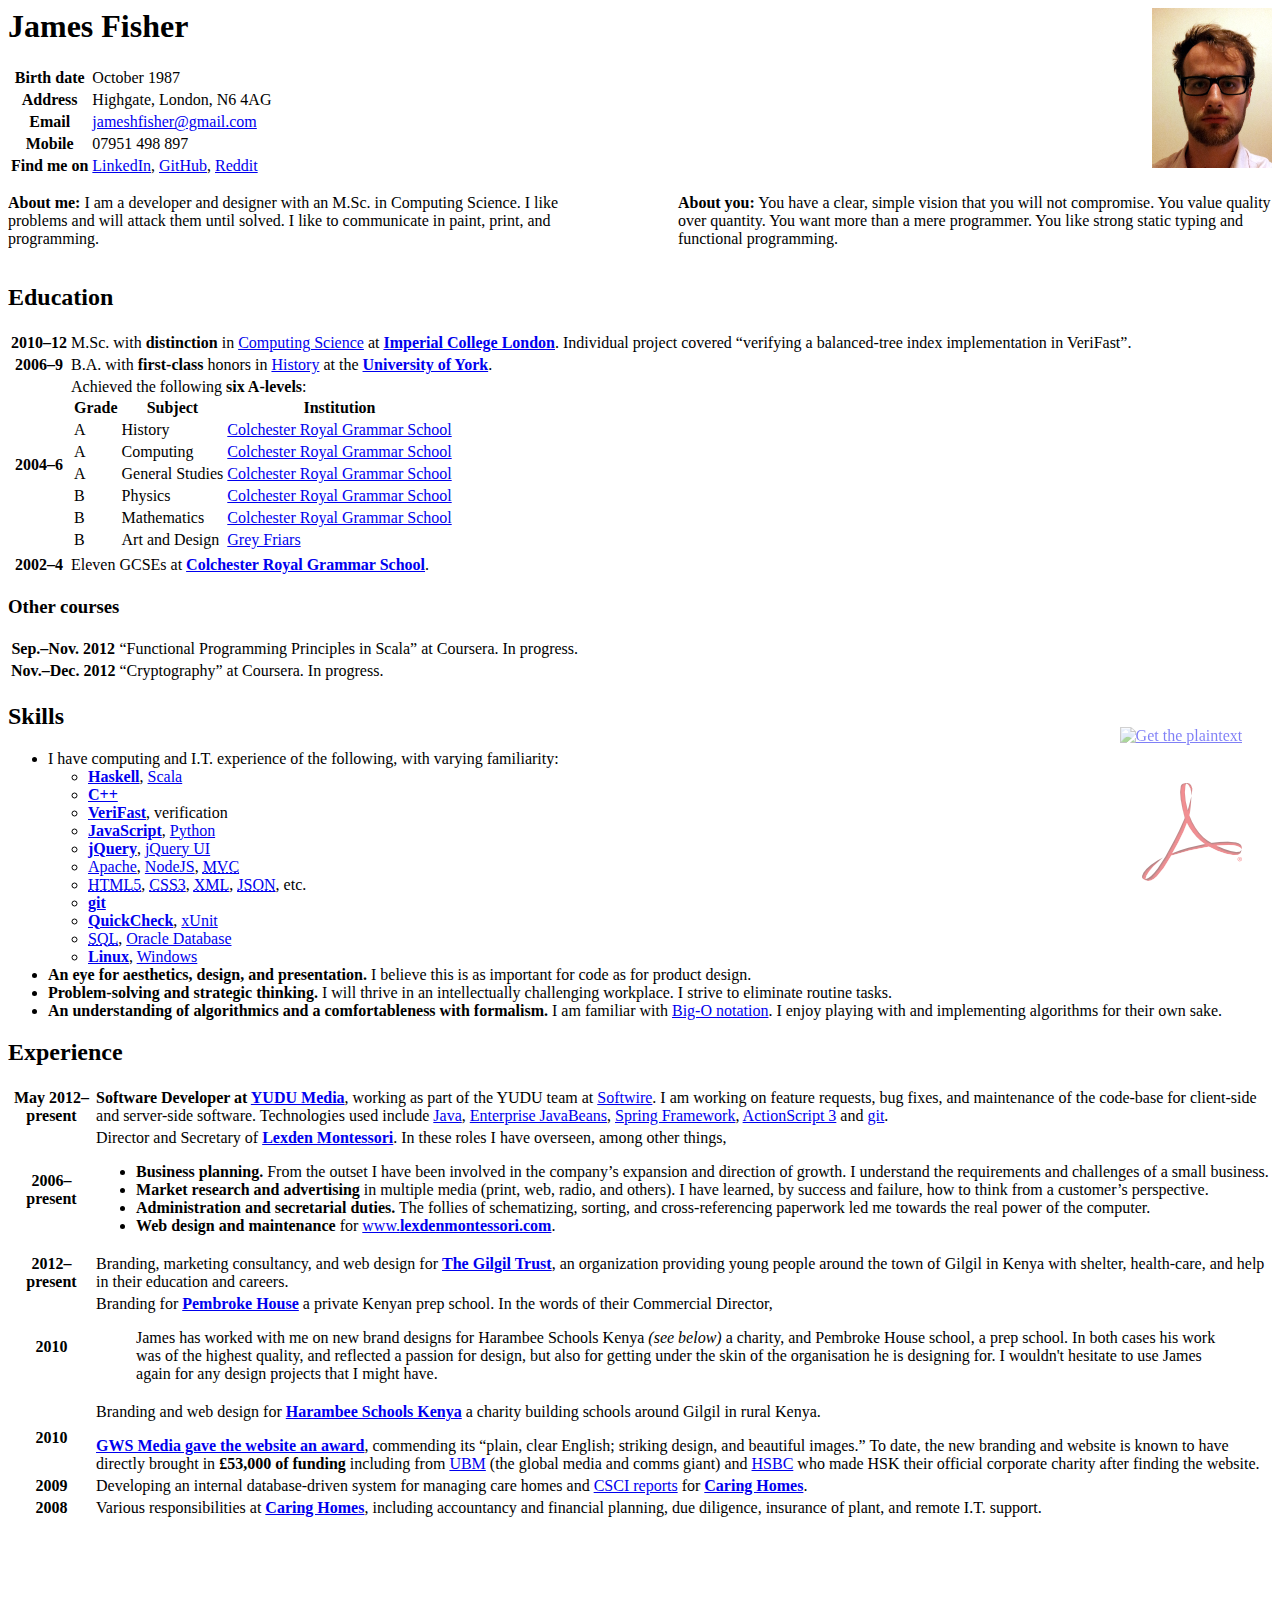
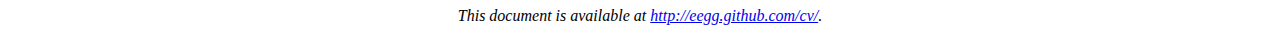
==== commit 3d05bdde: "Ran HTML through validator" ====
--- a/index.html
+++ b/index.html
@@ -1,2 +1,2 @@
 <?xml version="1.0" encoding="UTF-8"?>
-<html><head><meta charset="utf-8"/><title>CV: James Fisher</title><meta name="description" content="Curriculum Vitae for James Fisher"/><meta name="keywords" content="James Fisher, James Harrison Fisher, CV, Curriculum Vitae, resume, eegg"/><meta name="author" content="James Fisher"/><meta name="language" content="en-US"/><link rel="stylesheet" type="text/css" media="all" href="http://eegg.github.com/style/css/common.css"/><link rel="stylesheet" type="text/css" media="all" href="cv.css"/></head><body><section class="content"><div class="photo"></div><h1>James Fisher</h1><section itemscope="itemscope" itemtype="http://data-vocabulary.org/Person"><span style="display: none;" itemprop="name">James Harrison Fisher</span><table class="firstColFixedWidth" summary="Quick-reference attributes and values of James Harrison Fisher"><tbody><tr><th>Birth date</th><td>October 1987</td></tr><tr><th>Address</th><td itemprop="address" itemscope="itemscope" itemtype="http://data-vocabulary.org/Address"><span itemprop="locality">Highgate</span>, <span itemprop="region">London</span>, <span itemprop="postal-code">N6 4AG</span></td></tr><tr><th>Email</th><td><a href="mailto:jameshfisher@gmail.com">jameshfisher@gmail.com</a></td></tr><tr><th>Mobile</th><td>07951 498 897</td></tr><tr><th>Find me on</th><td><a href="http://www.linkedin.com/profile/view?id=34422393">LinkedIn</a>, <a href="http://github.com/eegg">GitHub</a>, <a href="http://www.reddit.com/user/Jameshfisher/">Reddit</a></td></tr></tbody></table></section><section class="aboutSection"><div><p><strong>About me:</strong> I am a developer and designer with an M.Sc. in Computing Science. I like problems and will attack them until solved. I like to communicate in paint, print, and programming.</p><p><strong>About you:</strong> You have a clear, simple vision that you will not compromise. You value quality over quantity. You want more than a mere programmer. You like strong static typing and functional programming.</p></div></section><section class="educationSection"><h2>Education</h2><table class="firstColFixedWidth" summary="Institutions James Fisher has studied at, listed in descending order of year (i.e., most recent first)"><tbody><tr><th>2010–12</th><td>M.Sc. with <strong>distinction</strong> in <a href="http://www3.imperial.ac.uk/pgprospectus/facultiesanddepartments/computing/postgraduatecourses/computingscience">Computing Science</a> at <strong><a href="http://www3.imperial.ac.uk/">Imperial College London</a></strong>. Individual project covered <q>verifying a balanced-tree index implementation in VeriFast</q>.</td></tr><tr><th>2006–9</th><td>B.A. with <strong>first-class</strong> honors in <a href="http://www.york.ac.uk/history/undergraduate/">History</a> at the <strong><a href="http://www.york.ac.uk/">University of York</a></strong>.</td></tr><tr><th>2004–6</th><td>Achieved the following <strong>six A-levels</strong>:<table class="aLevelTable"><tbody><tr><th>Grade</th><th>Subject</th><th>Institution</th></tr><tr><td>A</td><td>History</td><td><a href="http://www.crgs.co.uk/">Colchester Royal Grammar School</a></td></tr><tr><td>A</td><td>Computing</td><td><a href="http://www.crgs.co.uk/">Colchester Royal Grammar School</a></td></tr><tr><td>A</td><td>General Studies</td><td><a href="http://www.crgs.co.uk/">Colchester Royal Grammar School</a></td></tr><tr><td>B</td><td>Physics</td><td><a href="http://www.crgs.co.uk/">Colchester Royal Grammar School</a></td></tr><tr><td>B</td><td>Mathematics</td><td><a href="http://www.crgs.co.uk/">Colchester Royal Grammar School</a></td></tr><tr><td>B</td><td>Art and Design</td><td><a href="http://www.grey-friars-college.co.uk/">Grey Friars</a></td></tr></tbody></table></td></tr><tr><th>2002–4</th><td>Eleven GCSEs at <strong><a href="http://www.crgs.co.uk/">Colchester Royal Grammar School</a></strong>.</td></tr></tbody></table><h3>Other courses</h3><table class="firstColFixedWidth" summary="Institutions James Fisher has studied at, listed in descending order of year (i.e., most recent first)"><tbody><tr><th>Sep.–Nov. 2012</th><td><q>Functional Programming Principles in Scala</q> at Coursera. In progress.</td></tr><tr><th>Nov.–Dec. 2012</th><td><q>Cryptography</q> at Coursera. In progress.</td></tr></tbody></table></section><section class="skillsSection"><h2>Skills</h2><ul><li>I have computing and I.T. experience of the following, with varying familiarity:<ul class="listTable"><li><strong><a href="http://haskell.org/">Haskell</a></strong>, <a href="http://www.scala-lang.org/">Scala</a></li><li><strong><a href="http://en.wikipedia.org/wiki/C%2B%2B">C++</a></strong></li><li><strong><a href="http://people.cs.kuleuven.be/~bart.jacobs/verifast/">VeriFast</a></strong>, verification</li><li><strong><a href="http://en.wikipedia.org/wiki/Javascript">JavaScript</a></strong>, <a href="http://python.org/">Python</a></li><li><strong><a href="http://jquery.com/">jQuery</a></strong>, <a href="http://jqueryui.com/">jQuery UI</a></li><li><a href="http://httpd.apache.org/">Apache</a>, <a href="http://nodejs.org/">NodeJS</a>, <a href="http://en.wikipedia.org/wiki/Model_View_Controller"><abbr title="Model-View-Controller">MVC</abbr></a></li><li><a href="http://en.wikipedia.org/wiki/HTML5"><abbr title="HyperText Markup Language 5">HTML5</abbr></a>, <a href="http://en.wikipedia.org/wiki/CSS3#CSS_3"><abbr title="Cascading Style Sheets 3">CSS3</abbr></a>, <a href="http://en.wikipedia.org/wiki/XML"><abbr title="eXtensible Markup Language">XML</abbr></a>, <a href="http://json.org/"><abbr title="JavaScript Object Notation">JSON</abbr></a>, etc.</li><li><strong><a href="http://git-scm.com/">git</a></strong></li><li><strong><a href="http://en.wikipedia.org/wiki/QuickCheck">QuickCheck</a></strong>, <a href="http://en.wikipedia.org/wiki/XUnit">xUnit</a></li><li><a href="http://en.wikipedia.org/wiki/SQL"><abbr title="Structured Query Language">SQL</abbr></a>, <a href="http://www.oracle.com/uk/products/database">Oracle Database</a></li><li><strong><a href="http://kernel.org/">Linux</a></strong>, <a href="http://www.microsoft.com/uk/windows/">Windows</a></li></ul></li><li><strong>An eye for aesthetics, design, and presentation.</strong> I believe this is as important for code as for product design.</li><li><strong>Problem-solving and strategic thinking.</strong> I will thrive in an intellectually challenging workplace. I strive to eliminate routine tasks.</li><li><strong>An understanding of algorithmics and a comfortableness with formalism.</strong> I am familiar with <a href="http://en.wikipedia.org/wiki/Big_O_notation">Big-O notation</a>. I enjoy playing with and implementing algorithms for their own sake.</li></ul></section><section class="experienceSection"><h2>Experience</h2><table class="firstColFixedWidth" summary="Jobs that James Fisher has done, listed in descending order of year (i.e., most recent first)"><body><tr><th>May 2012–present</th><td><strong>Software Developer at </strong><strong><a href="http://www.yudu.com/">YUDU Media</a></strong>, working as part of the YUDU team at <a href="http://softwire.com/">Softwire</a>. I am working on feature requests, bug fixes, and maintenance of the code-base for client-side and server-side software. Technologies used include <a href="http://en.wikipedia.org/wiki/Java_(programming_language)">Java</a>, <a href="http://en.wikipedia.org/wiki/Enterprise_JavaBeans">Enterprise JavaBeans</a>, <a href="http://en.wikipedia.org/wiki/Spring_Framework">Spring Framework</a>, <a href="http://en.wikipedia.org/wiki/ActionScript_3">ActionScript 3</a> and <a href="http://git-scm.com/">git</a>.</td></tr><tr><th>2006–present</th><td>Director and Secretary of <strong><a href="http://lexdenmontessori.com/">Lexden Montessori</a></strong>. In these roles I have overseen, among other things,<ul><li><strong>Business planning.</strong> From the outset I have been involved in the company’s expansion and direction of growth. I understand the requirements and challenges of a small business.</li><li><strong>Market research and advertising</strong> in multiple media (print, web, radio, and others). I have learned, by success and failure, how to think from a customer’s perspective.</li><li><strong>Administration and secretarial duties.</strong> The follies of schematizing, sorting, and cross-referencing paperwork led me towards the real power of the computer.</li><li><strong>Web design and maintenance</strong> for <link href="http://www.lexdenmontessori.com">www.<strong>lexdenmontessori.com</strong></link>.</li></ul></td></tr><tr><th>2012–present</th><td>Branding, marketing consultancy, and web design for <strong><a href="http://gilgiltrust.org.uk/">The Gilgil Trust</a></strong>, an organization providing young people around the town of Gilgil in Kenya with shelter, health-care, and help in their education and careers.</td></tr><tr><th>2010</th><td>Branding for <strong><a href="http://www.pembrokehouse.sc.ke/">Pembroke House</a></strong> a private Kenyan prep school. In the words of their Commercial Director,<blockquote>James has worked with me on new brand designs for Harambee Schools Kenya <em>(see below)</em> a charity, and Pembroke House school, a prep school. In both cases his work was of the highest quality, and reflected a passion for design, but also for getting under the skin of the organisation he is designing for. I wouldn't hesitate to use James again for any design projects that I might have.</blockquote></td></tr><tr><th>2010</th><td><p>Branding and web design for <strong><a href="http://www.hsk.org.uk/">Harambee Schools Kenya</a></strong> a charity building schools around Gilgil in rural Kenya.</p><p><strong><a href="http://onlinemarketing.gwsmedia.com/2010/11/2nd-objective-of-charity-website-design.html">GWS Media gave the website an award</a></strong>, commending its <q>plain, clear English; striking design, and beautiful images.</q> To date, the new branding and website is known to have directly brought in <strong>£53,000 of funding</strong> including from <a href="http://www.ubm.com/">UBM</a> (the global media and comms giant) and <a href="http://www.hsbc.co.uk/">HSBC</a> who made HSK their official corporate charity after finding the website.</p></td></tr><tr><th>2009</th><td>Developing an internal database-driven system for managing care homes and <a href="http://en.wikipedia.org/wiki/CSCI">CSCI reports</a> for <strong><a href="http://www.caringhomes.org/">Caring Homes</a></strong>.</td></tr><tr><th>2008</th><td>Various responsibilities at <strong><a href="http://www.caringhomes.org/">Caring Homes</a></strong>, including accountancy and financial planning, due diligence, insurance of plant, and remote I.T. support.</td></tr></body></table></section><div class="endNote print"><p>This document is available at <a href="http://eegg.github.com/cv">http://eegg.github.com/cv/</a>.</p></div><section class="screen" id="formats"><a href="cv.txt"><img src="images/txt.png" alt="Get the plaintext"/></a><a href="cv.pdf"><img src="images/acrobat.png" alt="Get the PDF"/></a></section></section></body></html>
+<html><head><meta charset="utf-8"/><title>CV: James Fisher</title><meta name="description" content="Curriculum Vitae for James Fisher"/><meta name="keywords" content="James Fisher, James Harrison Fisher, CV, Curriculum Vitae, resume, eegg"/><meta name="author" content="James Fisher"/><meta name="language" content="en-US"/><link rel="stylesheet" type="text/css" media="all" href="http://eegg.github.com/style/css/common.css"/><link rel="stylesheet" type="text/css" media="all" href="cv.css"/></head><body><section class="content"><div class="photo"></div><h1>James Fisher</h1><section itemscope="itemscope" itemtype="http://data-vocabulary.org/Person"><span style="display: none;" itemprop="name">James Harrison Fisher</span><table class="firstColFixedWidth"><tbody><tr><th>Birth date</th><td>October 1987</td></tr><tr><th>Address</th><td itemprop="address" itemscope="itemscope" itemtype="http://data-vocabulary.org/Address"><span itemprop="locality">Highgate</span>, <span itemprop="region">London</span>, <span itemprop="postal-code">N6 4AG</span></td></tr><tr><th>Email</th><td><a href="mailto:jameshfisher@gmail.com">jameshfisher@gmail.com</a></td></tr><tr><th>Mobile</th><td>07951 498 897</td></tr><tr><th>Find me on</th><td><a href="http://www.linkedin.com/profile/view?id=34422393">LinkedIn</a>, <a href="http://github.com/eegg">GitHub</a>, <a href="http://www.reddit.com/user/Jameshfisher/">Reddit</a></td></tr></tbody></table></section><section class="aboutSection"><div><p><strong>About me:</strong> I am a developer and designer with an M.Sc. in Computing Science. I like problems and will attack them until solved. I like to communicate in paint, print, and programming.</p><p><strong>About you:</strong> You have a clear, simple vision that you will not compromise. You value quality over quantity. You want more than a mere programmer. You like strong static typing and functional programming.</p></div></section><section class="educationSection"><h2>Education</h2><table class="firstColFixedWidth"><tbody><tr><th>2010–12</th><td>M.Sc. with <strong>distinction</strong> in <a href="http://www3.imperial.ac.uk/pgprospectus/facultiesanddepartments/computing/postgraduatecourses/computingscience">Computing Science</a> at <strong><a href="http://www3.imperial.ac.uk/">Imperial College London</a></strong>. Individual project covered <q>verifying a balanced-tree index implementation in VeriFast</q>.</td></tr><tr><th>2006–9</th><td>B.A. with <strong>first-class</strong> honors in <a href="http://www.york.ac.uk/history/undergraduate/">History</a> at the <strong><a href="http://www.york.ac.uk/">University of York</a></strong>.</td></tr><tr><th>2004–6</th><td>Achieved the following <strong>six A-levels</strong>:<table class="aLevelTable"><tbody><tr><th>Grade</th><th>Subject</th><th>Institution</th></tr><tr><td>A</td><td>History</td><td><a href="http://www.crgs.co.uk/">Colchester Royal Grammar School</a></td></tr><tr><td>A</td><td>Computing</td><td><a href="http://www.crgs.co.uk/">Colchester Royal Grammar School</a></td></tr><tr><td>A</td><td>General Studies</td><td><a href="http://www.crgs.co.uk/">Colchester Royal Grammar School</a></td></tr><tr><td>B</td><td>Physics</td><td><a href="http://www.crgs.co.uk/">Colchester Royal Grammar School</a></td></tr><tr><td>B</td><td>Mathematics</td><td><a href="http://www.crgs.co.uk/">Colchester Royal Grammar School</a></td></tr><tr><td>B</td><td>Art and Design</td><td><a href="http://www.grey-friars-college.co.uk/">Grey Friars</a></td></tr></tbody></table></td></tr><tr><th>2002–4</th><td>Eleven GCSEs at <strong><a href="http://www.crgs.co.uk/">Colchester Royal Grammar School</a></strong>.</td></tr></tbody></table><h3>Other courses</h3><table class="firstColFixedWidth"><tbody><tr><th>Sep.–Nov. 2012</th><td><q>Functional Programming Principles in Scala</q> at Coursera. In progress.</td></tr><tr><th>Nov.–Dec. 2012</th><td><q>Cryptography</q> at Coursera. In progress.</td></tr></tbody></table></section><section class="skillsSection"><h2>Skills</h2><ul><li>I have computing and I.T. experience of the following, with varying familiarity:<ul class="listTable"><li><strong><a href="http://haskell.org/">Haskell</a></strong>, <a href="http://www.scala-lang.org/">Scala</a></li><li><strong><a href="http://en.wikipedia.org/wiki/C%2B%2B">C++</a></strong></li><li><strong><a href="http://people.cs.kuleuven.be/~bart.jacobs/verifast/">VeriFast</a></strong>, verification</li><li><strong><a href="http://en.wikipedia.org/wiki/Javascript">JavaScript</a></strong>, <a href="http://python.org/">Python</a></li><li><strong><a href="http://jquery.com/">jQuery</a></strong>, <a href="http://jqueryui.com/">jQuery UI</a></li><li><a href="http://httpd.apache.org/">Apache</a>, <a href="http://nodejs.org/">NodeJS</a>, <a href="http://en.wikipedia.org/wiki/Model_View_Controller"><abbr title="Model-View-Controller">MVC</abbr></a></li><li><a href="http://en.wikipedia.org/wiki/HTML5"><abbr title="HyperText Markup Language 5">HTML5</abbr></a>, <a href="http://en.wikipedia.org/wiki/CSS3#CSS_3"><abbr title="Cascading Style Sheets 3">CSS3</abbr></a>, <a href="http://en.wikipedia.org/wiki/XML"><abbr title="eXtensible Markup Language">XML</abbr></a>, <a href="http://json.org/"><abbr title="JavaScript Object Notation">JSON</abbr></a>, etc.</li><li><strong><a href="http://git-scm.com/">git</a></strong></li><li><strong><a href="http://en.wikipedia.org/wiki/QuickCheck">QuickCheck</a></strong>, <a href="http://en.wikipedia.org/wiki/XUnit">xUnit</a></li><li><a href="http://en.wikipedia.org/wiki/SQL"><abbr title="Structured Query Language">SQL</abbr></a>, <a href="http://www.oracle.com/uk/products/database">Oracle Database</a></li><li><strong><a href="http://kernel.org/">Linux</a></strong>, <a href="http://www.microsoft.com/uk/windows/">Windows</a></li></ul></li><li><strong>An eye for aesthetics, design, and presentation.</strong> I believe this is as important for code as for product design.</li><li><strong>Problem-solving and strategic thinking.</strong> I will thrive in an intellectually challenging workplace. I strive to eliminate routine tasks.</li><li><strong>An understanding of algorithmics and a comfortableness with formalism.</strong> I am familiar with <a href="http://en.wikipedia.org/wiki/Big_O_notation">Big-O notation</a>. I enjoy playing with and implementing algorithms for their own sake.</li></ul></section><section class="experienceSection"><h2>Experience</h2><table class="firstColFixedWidth"><tbody><tr><th>May 2012–present</th><td><strong>Software Developer at </strong><strong><a href="http://www.yudu.com/">YUDU Media</a></strong>, working as part of the YUDU team at <a href="http://softwire.com/">Softwire</a>. I am working on feature requests, bug fixes, and maintenance of the code-base for client-side and server-side software. Technologies used include <a href="http://en.wikipedia.org/wiki/Java_(programming_language)">Java</a>, <a href="http://en.wikipedia.org/wiki/Enterprise_JavaBeans">Enterprise JavaBeans</a>, <a href="http://en.wikipedia.org/wiki/Spring_Framework">Spring Framework</a>, <a href="http://en.wikipedia.org/wiki/ActionScript_3">ActionScript 3</a> and <a href="http://git-scm.com/">git</a>.</td></tr><tr><th>2006–present</th><td>Director and Secretary of <strong><a href="http://lexdenmontessori.com/">Lexden Montessori</a></strong>. In these roles I have overseen, among other things,<ul><li><strong>Business planning.</strong> From the outset I have been involved in the company’s expansion and direction of growth. I understand the requirements and challenges of a small business.</li><li><strong>Market research and advertising</strong> in multiple media (print, web, radio, and others). I have learned, by success and failure, how to think from a customer’s perspective.</li><li><strong>Administration and secretarial duties.</strong> The follies of schematizing, sorting, and cross-referencing paperwork led me towards the real power of the computer.</li><li><strong>Web design and maintenance</strong> for <a href="http://www.lexdenmontessori.com">www.<strong>lexdenmontessori.com</strong></a>.</li></ul></td></tr><tr><th>2012–present</th><td>Branding, marketing consultancy, and web design for <strong><a href="http://gilgiltrust.org.uk/">The Gilgil Trust</a></strong>, an organization providing young people around the town of Gilgil in Kenya with shelter, health-care, and help in their education and careers.</td></tr><tr><th>2010</th><td>Branding for <strong><a href="http://www.pembrokehouse.sc.ke/">Pembroke House</a></strong> a private Kenyan prep school. In the words of their Commercial Director,<blockquote>James has worked with me on new brand designs for Harambee Schools Kenya <em>(see below)</em> a charity, and Pembroke House school, a prep school. In both cases his work was of the highest quality, and reflected a passion for design, but also for getting under the skin of the organisation he is designing for. I wouldn't hesitate to use James again for any design projects that I might have.</blockquote></td></tr><tr><th>2010</th><td><p>Branding and web design for <strong><a href="http://www.hsk.org.uk/">Harambee Schools Kenya</a></strong> a charity building schools around Gilgil in rural Kenya.</p><p><strong><a href="http://onlinemarketing.gwsmedia.com/2010/11/2nd-objective-of-charity-website-design.html">GWS Media gave the website an award</a></strong>, commending its <q>plain, clear English; striking design, and beautiful images.</q> To date, the new branding and website is known to have directly brought in <strong>£53,000 of funding</strong> including from <a href="http://www.ubm.com/">UBM</a> (the global media and comms giant) and <a href="http://www.hsbc.co.uk/">HSBC</a> who made HSK their official corporate charity after finding the website.</p></td></tr><tr><th>2009</th><td>Developing an internal database-driven system for managing care homes and <a href="http://en.wikipedia.org/wiki/CSCI">CSCI reports</a> for <strong><a href="http://www.caringhomes.org/">Caring Homes</a></strong>.</td></tr><tr><th>2008</th><td>Various responsibilities at <strong><a href="http://www.caringhomes.org/">Caring Homes</a></strong>, including accountancy and financial planning, due diligence, insurance of plant, and remote I.T. support.</td></tr></tbody></table></section><div class="endNote print"><p>This document is available at <a href="http://eegg.github.com/cv">http://eegg.github.com/cv/</a>.</p></div><section class="screen" id="formats"><a href="cv.txt"><img src="images/txt.png" alt="Get the plaintext"/></a><a href="cv.pdf"><img src="images/acrobat.png" alt="Get the PDF"/></a></section></section></body></html>
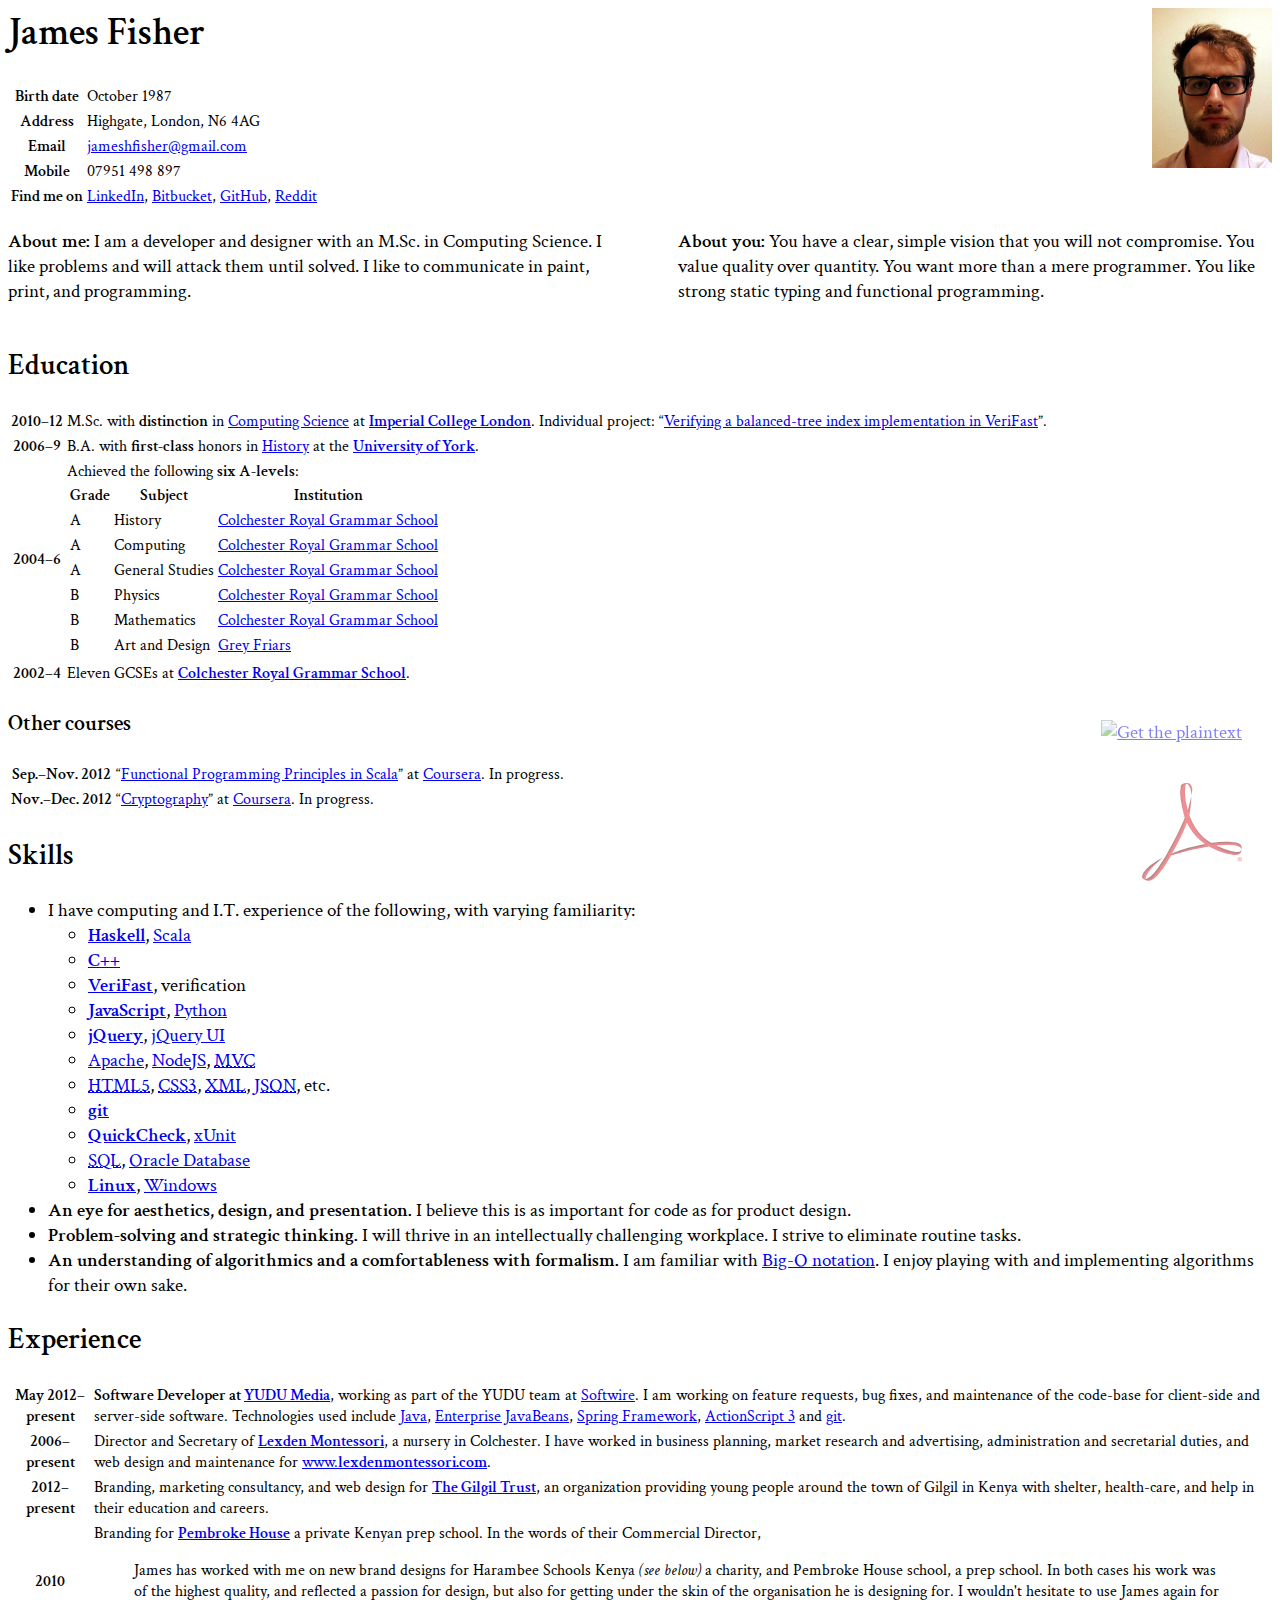
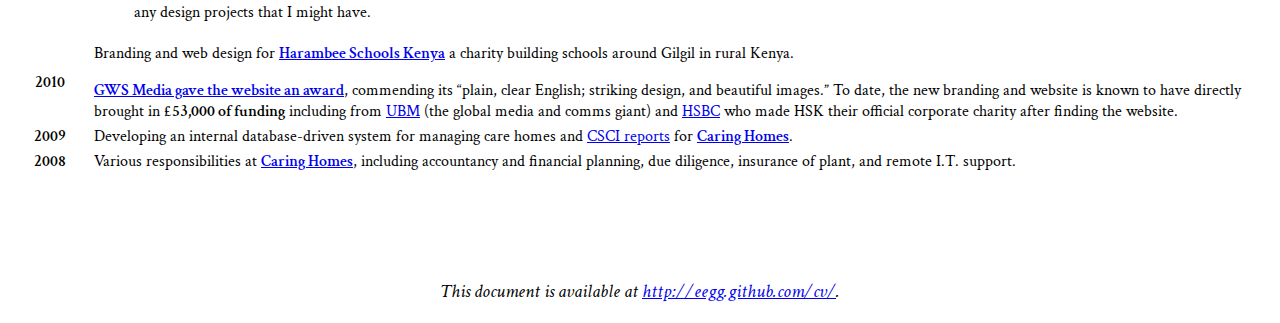
==== commit 3a918009: "Remove rambling about LM" ====
--- a/index.html
+++ b/index.html
@@ -1,2 +1,2 @@
 <?xml version="1.0" encoding="UTF-8"?>
-<html><head><meta charset="utf-8"/><title>CV: James Fisher</title><meta name="description" content="Curriculum Vitae for James Fisher"/><meta name="keywords" content="James Fisher, James Harrison Fisher, CV, Curriculum Vitae, resume, eegg"/><meta name="author" content="James Fisher"/><meta name="language" content="en-US"/><link rel="stylesheet" type="text/css" media="all" href="http://eegg.github.com/style/css/common.css"/><link rel="stylesheet" type="text/css" media="all" href="cv.css"/></head><body><section class="content"><div class="photo"></div><h1>James Fisher</h1><section itemscope="itemscope" itemtype="http://data-vocabulary.org/Person"><span style="display: none;" itemprop="name">James Harrison Fisher</span><table class="firstColFixedWidth"><tbody><tr><th>Birth date</th><td>October 1987</td></tr><tr><th>Address</th><td itemprop="address" itemscope="itemscope" itemtype="http://data-vocabulary.org/Address"><span itemprop="locality">Highgate</span>, <span itemprop="region">London</span>, <span itemprop="postal-code">N6 4AG</span></td></tr><tr><th>Email</th><td><a href="mailto:jameshfisher@gmail.com">jameshfisher@gmail.com</a></td></tr><tr><th>Mobile</th><td>07951 498 897</td></tr><tr><th>Find me on</th><td><a href="http://www.linkedin.com/profile/view?id=34422393">LinkedIn</a>, <a href="http://github.com/eegg">GitHub</a>, <a href="http://www.reddit.com/user/Jameshfisher/">Reddit</a></td></tr></tbody></table></section><section class="aboutSection"><div><p><strong>About me:</strong> I am a developer and designer with an M.Sc. in Computing Science. I like problems and will attack them until solved. I like to communicate in paint, print, and programming.</p><p><strong>About you:</strong> You have a clear, simple vision that you will not compromise. You value quality over quantity. You want more than a mere programmer. You like strong static typing and functional programming.</p></div></section><section class="educationSection"><h2>Education</h2><table class="firstColFixedWidth"><tbody><tr><th>2010–12</th><td>M.Sc. with <strong>distinction</strong> in <a href="http://www3.imperial.ac.uk/pgprospectus/facultiesanddepartments/computing/postgraduatecourses/computingscience">Computing Science</a> at <strong><a href="http://www3.imperial.ac.uk/">Imperial College London</a></strong>. Individual project covered <q>verifying a balanced-tree index implementation in VeriFast</q>.</td></tr><tr><th>2006–9</th><td>B.A. with <strong>first-class</strong> honors in <a href="http://www.york.ac.uk/history/undergraduate/">History</a> at the <strong><a href="http://www.york.ac.uk/">University of York</a></strong>.</td></tr><tr><th>2004–6</th><td>Achieved the following <strong>six A-levels</strong>:<table class="aLevelTable"><tbody><tr><th>Grade</th><th>Subject</th><th>Institution</th></tr><tr><td>A</td><td>History</td><td><a href="http://www.crgs.co.uk/">Colchester Royal Grammar School</a></td></tr><tr><td>A</td><td>Computing</td><td><a href="http://www.crgs.co.uk/">Colchester Royal Grammar School</a></td></tr><tr><td>A</td><td>General Studies</td><td><a href="http://www.crgs.co.uk/">Colchester Royal Grammar School</a></td></tr><tr><td>B</td><td>Physics</td><td><a href="http://www.crgs.co.uk/">Colchester Royal Grammar School</a></td></tr><tr><td>B</td><td>Mathematics</td><td><a href="http://www.crgs.co.uk/">Colchester Royal Grammar School</a></td></tr><tr><td>B</td><td>Art and Design</td><td><a href="http://www.grey-friars-college.co.uk/">Grey Friars</a></td></tr></tbody></table></td></tr><tr><th>2002–4</th><td>Eleven GCSEs at <strong><a href="http://www.crgs.co.uk/">Colchester Royal Grammar School</a></strong>.</td></tr></tbody></table><h3>Other courses</h3><table class="firstColFixedWidth"><tbody><tr><th>Sep.–Nov. 2012</th><td><q>Functional Programming Principles in Scala</q> at Coursera. In progress.</td></tr><tr><th>Nov.–Dec. 2012</th><td><q>Cryptography</q> at Coursera. In progress.</td></tr></tbody></table></section><section class="skillsSection"><h2>Skills</h2><ul><li>I have computing and I.T. experience of the following, with varying familiarity:<ul class="listTable"><li><strong><a href="http://haskell.org/">Haskell</a></strong>, <a href="http://www.scala-lang.org/">Scala</a></li><li><strong><a href="http://en.wikipedia.org/wiki/C%2B%2B">C++</a></strong></li><li><strong><a href="http://people.cs.kuleuven.be/~bart.jacobs/verifast/">VeriFast</a></strong>, verification</li><li><strong><a href="http://en.wikipedia.org/wiki/Javascript">JavaScript</a></strong>, <a href="http://python.org/">Python</a></li><li><strong><a href="http://jquery.com/">jQuery</a></strong>, <a href="http://jqueryui.com/">jQuery UI</a></li><li><a href="http://httpd.apache.org/">Apache</a>, <a href="http://nodejs.org/">NodeJS</a>, <a href="http://en.wikipedia.org/wiki/Model_View_Controller"><abbr title="Model-View-Controller">MVC</abbr></a></li><li><a href="http://en.wikipedia.org/wiki/HTML5"><abbr title="HyperText Markup Language 5">HTML5</abbr></a>, <a href="http://en.wikipedia.org/wiki/CSS3#CSS_3"><abbr title="Cascading Style Sheets 3">CSS3</abbr></a>, <a href="http://en.wikipedia.org/wiki/XML"><abbr title="eXtensible Markup Language">XML</abbr></a>, <a href="http://json.org/"><abbr title="JavaScript Object Notation">JSON</abbr></a>, etc.</li><li><strong><a href="http://git-scm.com/">git</a></strong></li><li><strong><a href="http://en.wikipedia.org/wiki/QuickCheck">QuickCheck</a></strong>, <a href="http://en.wikipedia.org/wiki/XUnit">xUnit</a></li><li><a href="http://en.wikipedia.org/wiki/SQL"><abbr title="Structured Query Language">SQL</abbr></a>, <a href="http://www.oracle.com/uk/products/database">Oracle Database</a></li><li><strong><a href="http://kernel.org/">Linux</a></strong>, <a href="http://www.microsoft.com/uk/windows/">Windows</a></li></ul></li><li><strong>An eye for aesthetics, design, and presentation.</strong> I believe this is as important for code as for product design.</li><li><strong>Problem-solving and strategic thinking.</strong> I will thrive in an intellectually challenging workplace. I strive to eliminate routine tasks.</li><li><strong>An understanding of algorithmics and a comfortableness with formalism.</strong> I am familiar with <a href="http://en.wikipedia.org/wiki/Big_O_notation">Big-O notation</a>. I enjoy playing with and implementing algorithms for their own sake.</li></ul></section><section class="experienceSection"><h2>Experience</h2><table class="firstColFixedWidth"><tbody><tr><th>May 2012–present</th><td><strong>Software Developer at </strong><strong><a href="http://www.yudu.com/">YUDU Media</a></strong>, working as part of the YUDU team at <a href="http://softwire.com/">Softwire</a>. I am working on feature requests, bug fixes, and maintenance of the code-base for client-side and server-side software. Technologies used include <a href="http://en.wikipedia.org/wiki/Java_(programming_language)">Java</a>, <a href="http://en.wikipedia.org/wiki/Enterprise_JavaBeans">Enterprise JavaBeans</a>, <a href="http://en.wikipedia.org/wiki/Spring_Framework">Spring Framework</a>, <a href="http://en.wikipedia.org/wiki/ActionScript_3">ActionScript 3</a> and <a href="http://git-scm.com/">git</a>.</td></tr><tr><th>2006–present</th><td>Director and Secretary of <strong><a href="http://lexdenmontessori.com/">Lexden Montessori</a></strong>. In these roles I have overseen, among other things,<ul><li><strong>Business planning.</strong> From the outset I have been involved in the company’s expansion and direction of growth. I understand the requirements and challenges of a small business.</li><li><strong>Market research and advertising</strong> in multiple media (print, web, radio, and others). I have learned, by success and failure, how to think from a customer’s perspective.</li><li><strong>Administration and secretarial duties.</strong> The follies of schematizing, sorting, and cross-referencing paperwork led me towards the real power of the computer.</li><li><strong>Web design and maintenance</strong> for <a href="http://www.lexdenmontessori.com">www.<strong>lexdenmontessori.com</strong></a>.</li></ul></td></tr><tr><th>2012–present</th><td>Branding, marketing consultancy, and web design for <strong><a href="http://gilgiltrust.org.uk/">The Gilgil Trust</a></strong>, an organization providing young people around the town of Gilgil in Kenya with shelter, health-care, and help in their education and careers.</td></tr><tr><th>2010</th><td>Branding for <strong><a href="http://www.pembrokehouse.sc.ke/">Pembroke House</a></strong> a private Kenyan prep school. In the words of their Commercial Director,<blockquote>James has worked with me on new brand designs for Harambee Schools Kenya <em>(see below)</em> a charity, and Pembroke House school, a prep school. In both cases his work was of the highest quality, and reflected a passion for design, but also for getting under the skin of the organisation he is designing for. I wouldn't hesitate to use James again for any design projects that I might have.</blockquote></td></tr><tr><th>2010</th><td><p>Branding and web design for <strong><a href="http://www.hsk.org.uk/">Harambee Schools Kenya</a></strong> a charity building schools around Gilgil in rural Kenya.</p><p><strong><a href="http://onlinemarketing.gwsmedia.com/2010/11/2nd-objective-of-charity-website-design.html">GWS Media gave the website an award</a></strong>, commending its <q>plain, clear English; striking design, and beautiful images.</q> To date, the new branding and website is known to have directly brought in <strong>£53,000 of funding</strong> including from <a href="http://www.ubm.com/">UBM</a> (the global media and comms giant) and <a href="http://www.hsbc.co.uk/">HSBC</a> who made HSK their official corporate charity after finding the website.</p></td></tr><tr><th>2009</th><td>Developing an internal database-driven system for managing care homes and <a href="http://en.wikipedia.org/wiki/CSCI">CSCI reports</a> for <strong><a href="http://www.caringhomes.org/">Caring Homes</a></strong>.</td></tr><tr><th>2008</th><td>Various responsibilities at <strong><a href="http://www.caringhomes.org/">Caring Homes</a></strong>, including accountancy and financial planning, due diligence, insurance of plant, and remote I.T. support.</td></tr></tbody></table></section><div class="endNote print"><p>This document is available at <a href="http://eegg.github.com/cv">http://eegg.github.com/cv/</a>.</p></div><section class="screen" id="formats"><a href="cv.txt"><img src="images/txt.png" alt="Get the plaintext"/></a><a href="cv.pdf"><img src="images/acrobat.png" alt="Get the PDF"/></a></section></section></body></html>
+<html><head><meta charset="utf-8"/><title>CV: James Fisher</title><meta name="description" content="Curriculum Vitae for James Fisher"/><meta name="keywords" content="James Fisher, James Harrison Fisher, CV, Curriculum Vitae, resume, eegg"/><meta name="author" content="James Fisher"/><meta name="language" content="en-US"/><link rel="stylesheet" type="text/css" media="all" href="http://eegg.github.com/style/css/common.css"/><link rel="stylesheet" type="text/css" media="all" href="cv.css"/></head><body><section class="content"><div class="photo"></div><h1>James Fisher</h1><section itemscope="itemscope" itemtype="http://data-vocabulary.org/Person"><span style="display: none;" itemprop="name">James Harrison Fisher</span><table class="firstColFixedWidth"><tbody><tr><th>Birth date</th><td>October 1987</td></tr><tr><th>Address</th><td itemprop="address" itemscope="itemscope" itemtype="http://data-vocabulary.org/Address"><span itemprop="locality">Highgate</span>, <span itemprop="region">London</span>, <span itemprop="postal-code">N6 4AG</span></td></tr><tr><th>Email</th><td><a href="mailto:jameshfisher@gmail.com">jameshfisher@gmail.com</a></td></tr><tr><th>Mobile</th><td>07951 498 897</td></tr><tr><th>Find me on</th><td><a href="http://www.linkedin.com/profile/view?id=34422393">LinkedIn</a>, <a href="https://bitbucket.org/eegg">Bitbucket</a>, <a href="http://github.com/eegg">GitHub</a>, <a href="http://www.reddit.com/user/Jameshfisher/">Reddit</a></td></tr></tbody></table></section><section class="aboutSection"><div><p><strong>About me:</strong> I am a developer and designer with an M.Sc. in Computing Science. I like problems and will attack them until solved. I like to communicate in paint, print, and programming.</p><p><strong>About you:</strong> You have a clear, simple vision that you will not compromise. You value quality over quantity. You want more than a mere programmer. You like strong static typing and functional programming.</p></div></section><section class="educationSection"><h2>Education</h2><table class="firstColFixedWidth"><tbody><tr><th>2010–12</th><td>M.Sc. with <strong>distinction</strong> in <a href="http://www3.imperial.ac.uk/pgprospectus/facultiesanddepartments/computing/postgraduatecourses/computingscience">Computing Science</a> at <strong><a href="http://www3.imperial.ac.uk/">Imperial College London</a></strong>. Individual project: <q><a href="http://eegg.github.com/presentation/pres.html">Verifying a balanced-tree index implementation in VeriFast</a></q>.</td></tr><tr><th>2006–9</th><td>B.A. with <strong>first-class</strong> honors in <a href="http://www.york.ac.uk/history/undergraduate/">History</a> at the <strong><a href="http://www.york.ac.uk/">University of York</a></strong>.</td></tr><tr><th>2004–6</th><td>Achieved the following <strong>six A-levels</strong>:<table class="aLevelTable"><tbody><tr><th>Grade</th><th>Subject</th><th>Institution</th></tr><tr><td>A</td><td>History</td><td><a href="http://www.crgs.co.uk/">Colchester Royal Grammar School</a></td></tr><tr><td>A</td><td>Computing</td><td><a href="http://www.crgs.co.uk/">Colchester Royal Grammar School</a></td></tr><tr><td>A</td><td>General Studies</td><td><a href="http://www.crgs.co.uk/">Colchester Royal Grammar School</a></td></tr><tr><td>B</td><td>Physics</td><td><a href="http://www.crgs.co.uk/">Colchester Royal Grammar School</a></td></tr><tr><td>B</td><td>Mathematics</td><td><a href="http://www.crgs.co.uk/">Colchester Royal Grammar School</a></td></tr><tr><td>B</td><td>Art and Design</td><td><a href="http://www.grey-friars-college.co.uk/">Grey Friars</a></td></tr></tbody></table></td></tr><tr><th>2002–4</th><td>Eleven GCSEs at <strong><a href="http://www.crgs.co.uk/">Colchester Royal Grammar School</a></strong>.</td></tr></tbody></table><h3>Other courses</h3><table class="firstColFixedWidth"><tbody><tr><th>Sep.–Nov. 2012</th><td><q><a href="https://www.coursera.org/course/progfun">Functional Programming Principles in Scala</a></q> at <a href="https://www.coursera.org/">Coursera</a>. In progress.</td></tr><tr><th>Nov.–Dec. 2012</th><td><q><a href="https://www.coursera.org/course/crypto">Cryptography</a></q> at <a href="https://www.coursera.org/">Coursera</a>. In progress.</td></tr></tbody></table></section><section class="skillsSection"><h2>Skills</h2><ul><li>I have computing and I.T. experience of the following, with varying familiarity:<ul class="listTable"><li><strong><a href="http://haskell.org/">Haskell</a></strong>, <a href="http://www.scala-lang.org/">Scala</a></li><li><strong><a href="http://en.wikipedia.org/wiki/C%2B%2B">C++</a></strong></li><li><strong><a href="http://people.cs.kuleuven.be/~bart.jacobs/verifast/">VeriFast</a></strong>, verification</li><li><strong><a href="http://en.wikipedia.org/wiki/Javascript">JavaScript</a></strong>, <a href="http://python.org/">Python</a></li><li><strong><a href="http://jquery.com/">jQuery</a></strong>, <a href="http://jqueryui.com/">jQuery UI</a></li><li><a href="http://httpd.apache.org/">Apache</a>, <a href="http://nodejs.org/">NodeJS</a>, <a href="http://en.wikipedia.org/wiki/Model_View_Controller"><abbr title="Model-View-Controller">MVC</abbr></a></li><li><a href="http://en.wikipedia.org/wiki/HTML5"><abbr title="HyperText Markup Language 5">HTML5</abbr></a>, <a href="http://en.wikipedia.org/wiki/CSS3#CSS_3"><abbr title="Cascading Style Sheets 3">CSS3</abbr></a>, <a href="http://en.wikipedia.org/wiki/XML"><abbr title="eXtensible Markup Language">XML</abbr></a>, <a href="http://json.org/"><abbr title="JavaScript Object Notation">JSON</abbr></a>, etc.</li><li><strong><a href="http://git-scm.com/">git</a></strong></li><li><strong><a href="http://en.wikipedia.org/wiki/QuickCheck">QuickCheck</a></strong>, <a href="http://en.wikipedia.org/wiki/XUnit">xUnit</a></li><li><a href="http://en.wikipedia.org/wiki/SQL"><abbr title="Structured Query Language">SQL</abbr></a>, <a href="http://www.oracle.com/uk/products/database">Oracle Database</a></li><li><strong><a href="http://kernel.org/">Linux</a></strong>, <a href="http://www.microsoft.com/uk/windows/">Windows</a></li></ul></li><li><strong>An eye for aesthetics, design, and presentation.</strong> I believe this is as important for code as for product design.</li><li><strong>Problem-solving and strategic thinking.</strong> I will thrive in an intellectually challenging workplace. I strive to eliminate routine tasks.</li><li><strong>An understanding of algorithmics and a comfortableness with formalism.</strong> I am familiar with <a href="http://en.wikipedia.org/wiki/Big_O_notation">Big-O notation</a>. I enjoy playing with and implementing algorithms for their own sake.</li></ul></section><section class="experienceSection"><h2>Experience</h2><table class="firstColFixedWidth"><tbody><tr><th>May 2012–present</th><td><strong>Software Developer at </strong><strong><a href="http://www.yudu.com/">YUDU Media</a></strong>, working as part of the YUDU team at <a href="http://softwire.com/">Softwire</a>. I am working on feature requests, bug fixes, and maintenance of the code-base for client-side and server-side software. Technologies used include <a href="http://en.wikipedia.org/wiki/Java_(programming_language)">Java</a>, <a href="http://en.wikipedia.org/wiki/Enterprise_JavaBeans">Enterprise JavaBeans</a>, <a href="http://en.wikipedia.org/wiki/Spring_Framework">Spring Framework</a>, <a href="http://en.wikipedia.org/wiki/ActionScript_3">ActionScript 3</a> and <a href="http://git-scm.com/">git</a>.</td></tr><tr><th>2006–present</th><td>Director and Secretary of <strong><a href="http://lexdenmontessori.com/">Lexden Montessori</a></strong>, a nursery in Colchester. I have worked in business planning, market research and advertising, administration and secretarial duties, and web design and maintenance for <a href="http://www.lexdenmontessori.com">www.<strong>lexdenmontessori.com</strong></a>.</td></tr><tr><th>2012–present</th><td>Branding, marketing consultancy, and web design for <strong><a href="http://gilgiltrust.org.uk/">The Gilgil Trust</a></strong>, an organization providing young people around the town of Gilgil in Kenya with shelter, health-care, and help in their education and careers.</td></tr><tr><th>2010</th><td>Branding for <strong><a href="http://www.pembrokehouse.sc.ke/">Pembroke House</a></strong> a private Kenyan prep school. In the words of their Commercial Director,<blockquote>James has worked with me on new brand designs for Harambee Schools Kenya <em>(see below)</em> a charity, and Pembroke House school, a prep school. In both cases his work was of the highest quality, and reflected a passion for design, but also for getting under the skin of the organisation he is designing for. I wouldn't hesitate to use James again for any design projects that I might have.</blockquote></td></tr><tr><th>2010</th><td><p>Branding and web design for <strong><a href="http://www.hsk.org.uk/">Harambee Schools Kenya</a></strong> a charity building schools around Gilgil in rural Kenya.</p><p><strong><a href="http://onlinemarketing.gwsmedia.com/2010/11/2nd-objective-of-charity-website-design.html">GWS Media gave the website an award</a></strong>, commending its <q>plain, clear English; striking design, and beautiful images.</q> To date, the new branding and website is known to have directly brought in <strong>£53,000 of funding</strong> including from <a href="http://www.ubm.com/">UBM</a> (the global media and comms giant) and <a href="http://www.hsbc.co.uk/">HSBC</a> who made HSK their official corporate charity after finding the website.</p></td></tr><tr><th>2009</th><td>Developing an internal database-driven system for managing care homes and <a href="http://en.wikipedia.org/wiki/CSCI">CSCI reports</a> for <strong><a href="http://www.caringhomes.org/">Caring Homes</a></strong>.</td></tr><tr><th>2008</th><td>Various responsibilities at <strong><a href="http://www.caringhomes.org/">Caring Homes</a></strong>, including accountancy and financial planning, due diligence, insurance of plant, and remote I.T. support.</td></tr></tbody></table></section><div class="endNote print"><p>This document is available at <a href="http://eegg.github.com/cv">http://eegg.github.com/cv/</a>.</p></div><section class="screen" id="formats"><a href="cv.txt"><img src="images/txt.png" alt="Get the plaintext"/></a><a href="cv.pdf"><img src="images/acrobat.png" alt="Get the PDF"/></a></section></section></body></html>
--- a/cv.css
+++ b/cv.css
@@ -1,3 +1,15 @@
+@import url("http://fonts.googleapis.com/css?family=Crimson+Text:400,400italic,600");
+
+body {
+  font-family: 'Crimson Text', serif;
+  font-size: 1.2em;
+}
+
+h1,h2,h3,th,strong {
+  font-family: 'Crimson Text', serif;
+  font-weight: 600;
+}
+
 #formats{position:fixed;bottom:.5cm;right:1cm;overflow:auto}
 #formats a{float:right;clear:both;margin-top:1cm;opacity:.5;-webkit-transition:opacity .5s linear;-moz-transition:opacity .5s linear;-o-transition:opacity .5s linear;transition:opacity .5s linear}
 #formats a:hover{opacity:1}
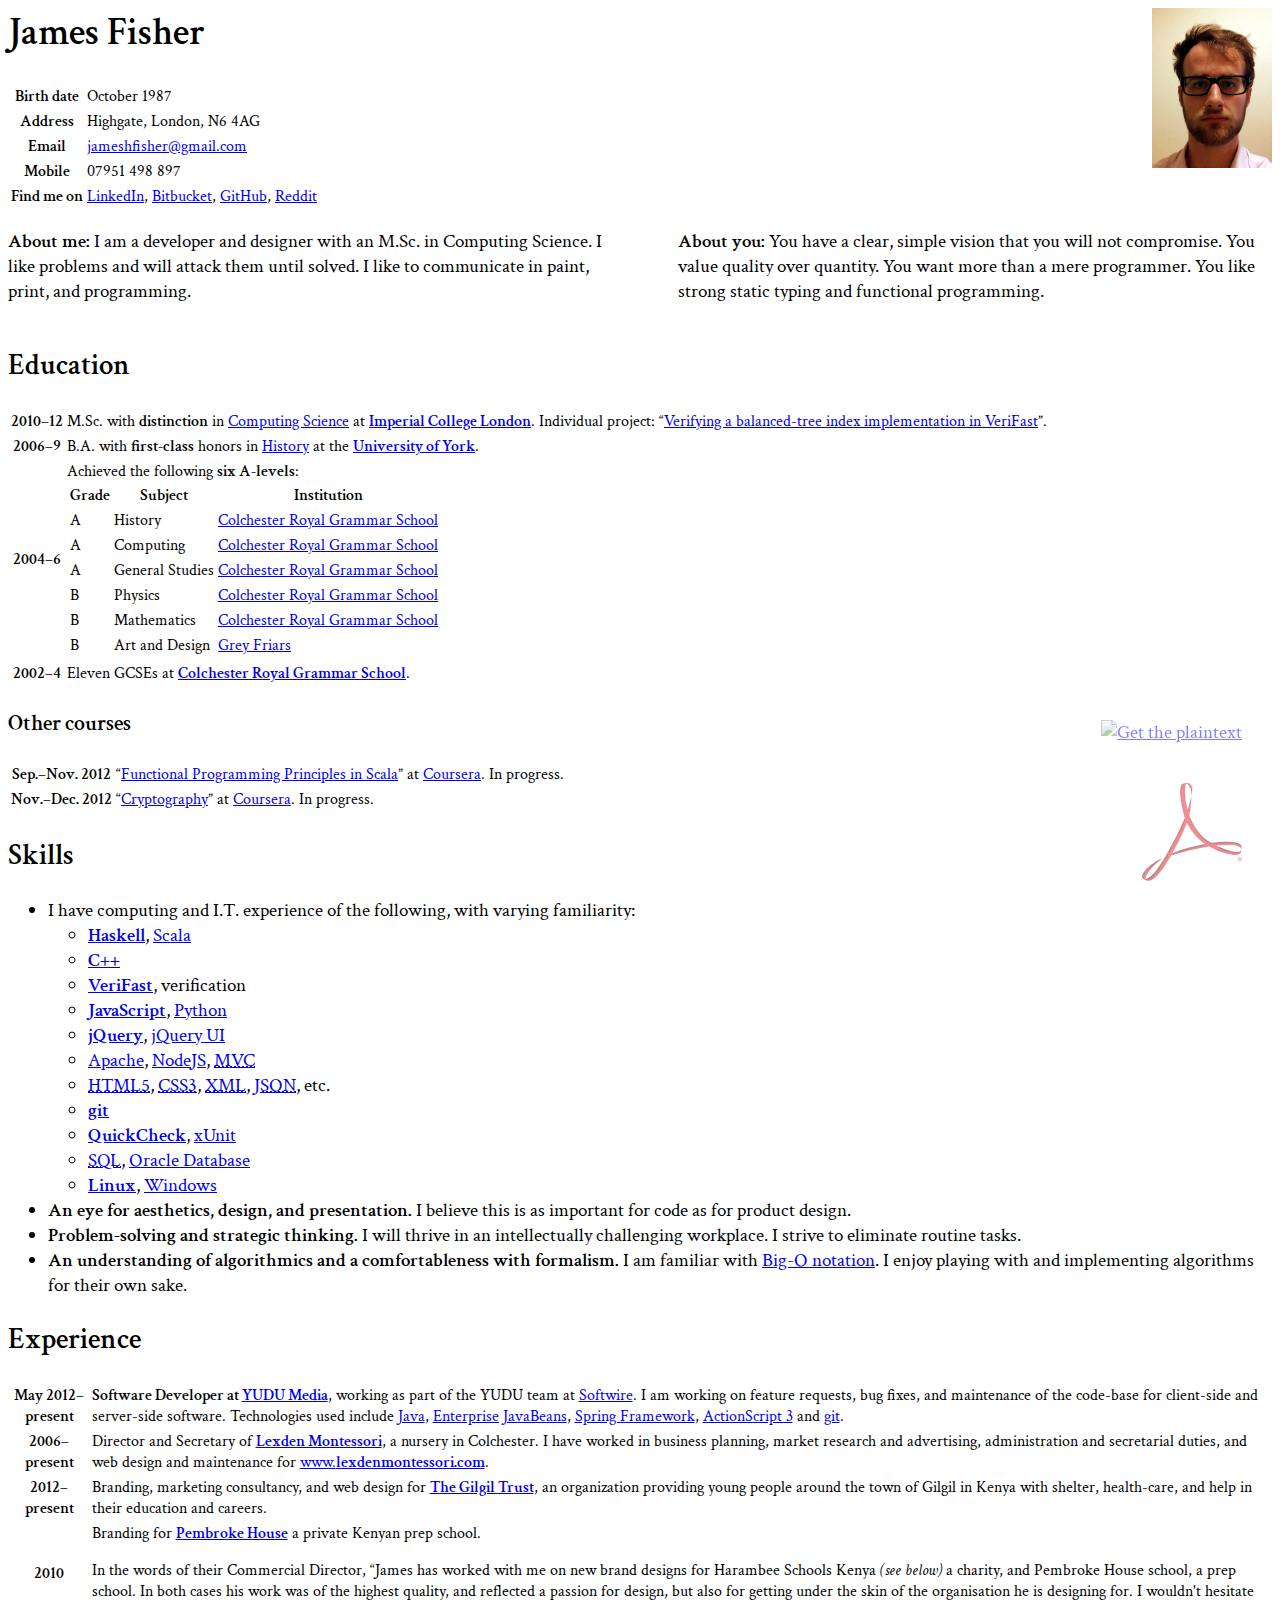
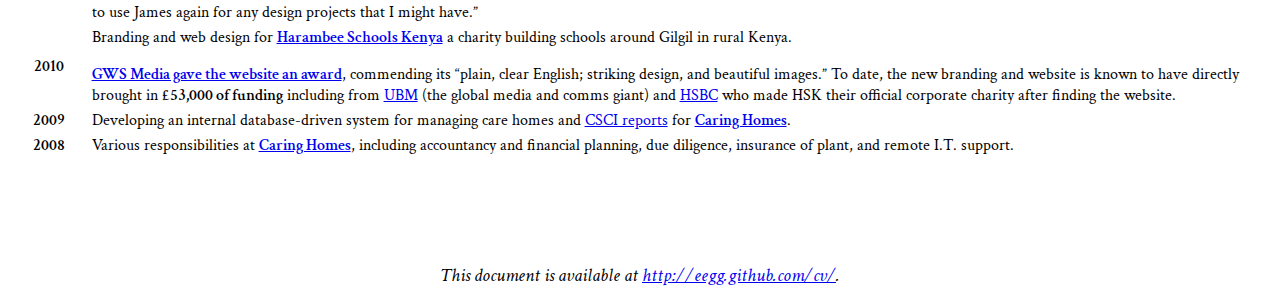
==== commit d40fd885: "rejiggle Pembroke House section" ====
--- a/index.html
+++ b/index.html
@@ -1,2 +1,2 @@
 <?xml version="1.0" encoding="UTF-8"?>
-<html><head><meta charset="utf-8"/><title>CV: James Fisher</title><meta name="description" content="Curriculum Vitae for James Fisher"/><meta name="keywords" content="James Fisher, James Harrison Fisher, CV, Curriculum Vitae, resume, eegg"/><meta name="author" content="James Fisher"/><meta name="language" content="en-US"/><link rel="stylesheet" type="text/css" media="all" href="http://eegg.github.com/style/css/common.css"/><link rel="stylesheet" type="text/css" media="all" href="cv.css"/></head><body><section class="content"><div class="photo"></div><h1>James Fisher</h1><section itemscope="itemscope" itemtype="http://data-vocabulary.org/Person"><span style="display: none;" itemprop="name">James Harrison Fisher</span><table class="firstColFixedWidth"><tbody><tr><th>Birth date</th><td>October 1987</td></tr><tr><th>Address</th><td itemprop="address" itemscope="itemscope" itemtype="http://data-vocabulary.org/Address"><span itemprop="locality">Highgate</span>, <span itemprop="region">London</span>, <span itemprop="postal-code">N6 4AG</span></td></tr><tr><th>Email</th><td><a href="mailto:jameshfisher@gmail.com">jameshfisher@gmail.com</a></td></tr><tr><th>Mobile</th><td>07951 498 897</td></tr><tr><th>Find me on</th><td><a href="http://www.linkedin.com/profile/view?id=34422393">LinkedIn</a>, <a href="https://bitbucket.org/eegg">Bitbucket</a>, <a href="http://github.com/eegg">GitHub</a>, <a href="http://www.reddit.com/user/Jameshfisher/">Reddit</a></td></tr></tbody></table></section><section class="aboutSection"><div><p><strong>About me:</strong> I am a developer and designer with an M.Sc. in Computing Science. I like problems and will attack them until solved. I like to communicate in paint, print, and programming.</p><p><strong>About you:</strong> You have a clear, simple vision that you will not compromise. You value quality over quantity. You want more than a mere programmer. You like strong static typing and functional programming.</p></div></section><section class="educationSection"><h2>Education</h2><table class="firstColFixedWidth"><tbody><tr><th>2010–12</th><td>M.Sc. with <strong>distinction</strong> in <a href="http://www3.imperial.ac.uk/pgprospectus/facultiesanddepartments/computing/postgraduatecourses/computingscience">Computing Science</a> at <strong><a href="http://www3.imperial.ac.uk/">Imperial College London</a></strong>. Individual project: <q><a href="http://eegg.github.com/presentation/pres.html">Verifying a balanced-tree index implementation in VeriFast</a></q>.</td></tr><tr><th>2006–9</th><td>B.A. with <strong>first-class</strong> honors in <a href="http://www.york.ac.uk/history/undergraduate/">History</a> at the <strong><a href="http://www.york.ac.uk/">University of York</a></strong>.</td></tr><tr><th>2004–6</th><td>Achieved the following <strong>six A-levels</strong>:<table class="aLevelTable"><tbody><tr><th>Grade</th><th>Subject</th><th>Institution</th></tr><tr><td>A</td><td>History</td><td><a href="http://www.crgs.co.uk/">Colchester Royal Grammar School</a></td></tr><tr><td>A</td><td>Computing</td><td><a href="http://www.crgs.co.uk/">Colchester Royal Grammar School</a></td></tr><tr><td>A</td><td>General Studies</td><td><a href="http://www.crgs.co.uk/">Colchester Royal Grammar School</a></td></tr><tr><td>B</td><td>Physics</td><td><a href="http://www.crgs.co.uk/">Colchester Royal Grammar School</a></td></tr><tr><td>B</td><td>Mathematics</td><td><a href="http://www.crgs.co.uk/">Colchester Royal Grammar School</a></td></tr><tr><td>B</td><td>Art and Design</td><td><a href="http://www.grey-friars-college.co.uk/">Grey Friars</a></td></tr></tbody></table></td></tr><tr><th>2002–4</th><td>Eleven GCSEs at <strong><a href="http://www.crgs.co.uk/">Colchester Royal Grammar School</a></strong>.</td></tr></tbody></table><h3>Other courses</h3><table class="firstColFixedWidth"><tbody><tr><th>Sep.–Nov. 2012</th><td><q><a href="https://www.coursera.org/course/progfun">Functional Programming Principles in Scala</a></q> at <a href="https://www.coursera.org/">Coursera</a>. In progress.</td></tr><tr><th>Nov.–Dec. 2012</th><td><q><a href="https://www.coursera.org/course/crypto">Cryptography</a></q> at <a href="https://www.coursera.org/">Coursera</a>. In progress.</td></tr></tbody></table></section><section class="skillsSection"><h2>Skills</h2><ul><li>I have computing and I.T. experience of the following, with varying familiarity:<ul class="listTable"><li><strong><a href="http://haskell.org/">Haskell</a></strong>, <a href="http://www.scala-lang.org/">Scala</a></li><li><strong><a href="http://en.wikipedia.org/wiki/C%2B%2B">C++</a></strong></li><li><strong><a href="http://people.cs.kuleuven.be/~bart.jacobs/verifast/">VeriFast</a></strong>, verification</li><li><strong><a href="http://en.wikipedia.org/wiki/Javascript">JavaScript</a></strong>, <a href="http://python.org/">Python</a></li><li><strong><a href="http://jquery.com/">jQuery</a></strong>, <a href="http://jqueryui.com/">jQuery UI</a></li><li><a href="http://httpd.apache.org/">Apache</a>, <a href="http://nodejs.org/">NodeJS</a>, <a href="http://en.wikipedia.org/wiki/Model_View_Controller"><abbr title="Model-View-Controller">MVC</abbr></a></li><li><a href="http://en.wikipedia.org/wiki/HTML5"><abbr title="HyperText Markup Language 5">HTML5</abbr></a>, <a href="http://en.wikipedia.org/wiki/CSS3#CSS_3"><abbr title="Cascading Style Sheets 3">CSS3</abbr></a>, <a href="http://en.wikipedia.org/wiki/XML"><abbr title="eXtensible Markup Language">XML</abbr></a>, <a href="http://json.org/"><abbr title="JavaScript Object Notation">JSON</abbr></a>, etc.</li><li><strong><a href="http://git-scm.com/">git</a></strong></li><li><strong><a href="http://en.wikipedia.org/wiki/QuickCheck">QuickCheck</a></strong>, <a href="http://en.wikipedia.org/wiki/XUnit">xUnit</a></li><li><a href="http://en.wikipedia.org/wiki/SQL"><abbr title="Structured Query Language">SQL</abbr></a>, <a href="http://www.oracle.com/uk/products/database">Oracle Database</a></li><li><strong><a href="http://kernel.org/">Linux</a></strong>, <a href="http://www.microsoft.com/uk/windows/">Windows</a></li></ul></li><li><strong>An eye for aesthetics, design, and presentation.</strong> I believe this is as important for code as for product design.</li><li><strong>Problem-solving and strategic thinking.</strong> I will thrive in an intellectually challenging workplace. I strive to eliminate routine tasks.</li><li><strong>An understanding of algorithmics and a comfortableness with formalism.</strong> I am familiar with <a href="http://en.wikipedia.org/wiki/Big_O_notation">Big-O notation</a>. I enjoy playing with and implementing algorithms for their own sake.</li></ul></section><section class="experienceSection"><h2>Experience</h2><table class="firstColFixedWidth"><tbody><tr><th>May 2012–present</th><td><strong>Software Developer at </strong><strong><a href="http://www.yudu.com/">YUDU Media</a></strong>, working as part of the YUDU team at <a href="http://softwire.com/">Softwire</a>. I am working on feature requests, bug fixes, and maintenance of the code-base for client-side and server-side software. Technologies used include <a href="http://en.wikipedia.org/wiki/Java_(programming_language)">Java</a>, <a href="http://en.wikipedia.org/wiki/Enterprise_JavaBeans">Enterprise JavaBeans</a>, <a href="http://en.wikipedia.org/wiki/Spring_Framework">Spring Framework</a>, <a href="http://en.wikipedia.org/wiki/ActionScript_3">ActionScript 3</a> and <a href="http://git-scm.com/">git</a>.</td></tr><tr><th>2006–present</th><td>Director and Secretary of <strong><a href="http://lexdenmontessori.com/">Lexden Montessori</a></strong>, a nursery in Colchester. I have worked in business planning, market research and advertising, administration and secretarial duties, and web design and maintenance for <a href="http://www.lexdenmontessori.com">www.<strong>lexdenmontessori.com</strong></a>.</td></tr><tr><th>2012–present</th><td>Branding, marketing consultancy, and web design for <strong><a href="http://gilgiltrust.org.uk/">The Gilgil Trust</a></strong>, an organization providing young people around the town of Gilgil in Kenya with shelter, health-care, and help in their education and careers.</td></tr><tr><th>2010</th><td>Branding for <strong><a href="http://www.pembrokehouse.sc.ke/">Pembroke House</a></strong> a private Kenyan prep school. In the words of their Commercial Director,<blockquote>James has worked with me on new brand designs for Harambee Schools Kenya <em>(see below)</em> a charity, and Pembroke House school, a prep school. In both cases his work was of the highest quality, and reflected a passion for design, but also for getting under the skin of the organisation he is designing for. I wouldn't hesitate to use James again for any design projects that I might have.</blockquote></td></tr><tr><th>2010</th><td><p>Branding and web design for <strong><a href="http://www.hsk.org.uk/">Harambee Schools Kenya</a></strong> a charity building schools around Gilgil in rural Kenya.</p><p><strong><a href="http://onlinemarketing.gwsmedia.com/2010/11/2nd-objective-of-charity-website-design.html">GWS Media gave the website an award</a></strong>, commending its <q>plain, clear English; striking design, and beautiful images.</q> To date, the new branding and website is known to have directly brought in <strong>£53,000 of funding</strong> including from <a href="http://www.ubm.com/">UBM</a> (the global media and comms giant) and <a href="http://www.hsbc.co.uk/">HSBC</a> who made HSK their official corporate charity after finding the website.</p></td></tr><tr><th>2009</th><td>Developing an internal database-driven system for managing care homes and <a href="http://en.wikipedia.org/wiki/CSCI">CSCI reports</a> for <strong><a href="http://www.caringhomes.org/">Caring Homes</a></strong>.</td></tr><tr><th>2008</th><td>Various responsibilities at <strong><a href="http://www.caringhomes.org/">Caring Homes</a></strong>, including accountancy and financial planning, due diligence, insurance of plant, and remote I.T. support.</td></tr></tbody></table></section><div class="endNote print"><p>This document is available at <a href="http://eegg.github.com/cv">http://eegg.github.com/cv/</a>.</p></div><section class="screen" id="formats"><a href="cv.txt"><img src="images/txt.png" alt="Get the plaintext"/></a><a href="cv.pdf"><img src="images/acrobat.png" alt="Get the PDF"/></a></section></section></body></html>
+<html><head><meta charset="utf-8"/><title>CV: James Fisher</title><meta name="description" content="Curriculum Vitae for James Fisher"/><meta name="keywords" content="James Fisher, James Harrison Fisher, CV, Curriculum Vitae, resume, eegg"/><meta name="author" content="James Fisher"/><meta name="language" content="en-US"/><link rel="stylesheet" type="text/css" media="all" href="http://eegg.github.com/style/css/common.css"/><link rel="stylesheet" type="text/css" media="all" href="cv.css"/></head><body><section class="content"><div class="photo"></div><h1>James Fisher</h1><section itemscope="itemscope" itemtype="http://data-vocabulary.org/Person"><span style="display: none;" itemprop="name">James Harrison Fisher</span><table class="firstColFixedWidth"><tbody><tr><th>Birth date</th><td>October 1987</td></tr><tr><th>Address</th><td itemprop="address" itemscope="itemscope" itemtype="http://data-vocabulary.org/Address"><span itemprop="locality">Highgate</span>, <span itemprop="region">London</span>, <span itemprop="postal-code">N6 4AG</span></td></tr><tr><th>Email</th><td><a href="mailto:jameshfisher@gmail.com">jameshfisher@gmail.com</a></td></tr><tr><th>Mobile</th><td>07951 498 897</td></tr><tr><th>Find me on</th><td><a href="http://www.linkedin.com/profile/view?id=34422393">LinkedIn</a>, <a href="https://bitbucket.org/eegg">Bitbucket</a>, <a href="http://github.com/eegg">GitHub</a>, <a href="http://www.reddit.com/user/Jameshfisher/">Reddit</a></td></tr></tbody></table></section><section class="aboutSection"><div><p><strong>About me:</strong> I am a developer and designer with an M.Sc. in Computing Science. I like problems and will attack them until solved. I like to communicate in paint, print, and programming.</p><p><strong>About you:</strong> You have a clear, simple vision that you will not compromise. You value quality over quantity. You want more than a mere programmer. You like strong static typing and functional programming.</p></div></section><section class="educationSection"><h2>Education</h2><table class="firstColFixedWidth"><tbody><tr><th>2010–12</th><td>M.Sc. with <strong>distinction</strong> in <a href="http://www3.imperial.ac.uk/pgprospectus/facultiesanddepartments/computing/postgraduatecourses/computingscience">Computing Science</a> at <strong><a href="http://www3.imperial.ac.uk/">Imperial College London</a></strong>. Individual project: <q><a href="http://eegg.github.com/presentation/pres.html">Verifying a balanced-tree index implementation in VeriFast</a></q>.</td></tr><tr><th>2006–9</th><td>B.A. with <strong>first-class</strong> honors in <a href="http://www.york.ac.uk/history/undergraduate/">History</a> at the <strong><a href="http://www.york.ac.uk/">University of York</a></strong>.</td></tr><tr><th>2004–6</th><td>Achieved the following <strong>six A-levels</strong>:<table class="aLevelTable"><tbody><tr><th>Grade</th><th>Subject</th><th>Institution</th></tr><tr><td>A</td><td>History</td><td><a href="http://www.crgs.co.uk/">Colchester Royal Grammar School</a></td></tr><tr><td>A</td><td>Computing</td><td><a href="http://www.crgs.co.uk/">Colchester Royal Grammar School</a></td></tr><tr><td>A</td><td>General Studies</td><td><a href="http://www.crgs.co.uk/">Colchester Royal Grammar School</a></td></tr><tr><td>B</td><td>Physics</td><td><a href="http://www.crgs.co.uk/">Colchester Royal Grammar School</a></td></tr><tr><td>B</td><td>Mathematics</td><td><a href="http://www.crgs.co.uk/">Colchester Royal Grammar School</a></td></tr><tr><td>B</td><td>Art and Design</td><td><a href="http://www.grey-friars-college.co.uk/">Grey Friars</a></td></tr></tbody></table></td></tr><tr><th>2002–4</th><td>Eleven GCSEs at <strong><a href="http://www.crgs.co.uk/">Colchester Royal Grammar School</a></strong>.</td></tr></tbody></table><h3>Other courses</h3><table class="firstColFixedWidth"><tbody><tr><th>Sep.–Nov. 2012</th><td><q><a href="https://www.coursera.org/course/progfun">Functional Programming Principles in Scala</a></q> at <a href="https://www.coursera.org/">Coursera</a>. In progress.</td></tr><tr><th>Nov.–Dec. 2012</th><td><q><a href="https://www.coursera.org/course/crypto">Cryptography</a></q> at <a href="https://www.coursera.org/">Coursera</a>. In progress.</td></tr></tbody></table></section><section class="skillsSection"><h2>Skills</h2><ul><li>I have computing and I.T. experience of the following, with varying familiarity:<ul class="listTable"><li><strong><a href="http://haskell.org/">Haskell</a></strong>, <a href="http://www.scala-lang.org/">Scala</a></li><li><strong><a href="http://en.wikipedia.org/wiki/C%2B%2B">C++</a></strong></li><li><strong><a href="http://people.cs.kuleuven.be/~bart.jacobs/verifast/">VeriFast</a></strong>, verification</li><li><strong><a href="http://en.wikipedia.org/wiki/Javascript">JavaScript</a></strong>, <a href="http://python.org/">Python</a></li><li><strong><a href="http://jquery.com/">jQuery</a></strong>, <a href="http://jqueryui.com/">jQuery UI</a></li><li><a href="http://httpd.apache.org/">Apache</a>, <a href="http://nodejs.org/">NodeJS</a>, <a href="http://en.wikipedia.org/wiki/Model_View_Controller"><abbr title="Model-View-Controller">MVC</abbr></a></li><li><a href="http://en.wikipedia.org/wiki/HTML5"><abbr title="HyperText Markup Language 5">HTML5</abbr></a>, <a href="http://en.wikipedia.org/wiki/CSS3#CSS_3"><abbr title="Cascading Style Sheets 3">CSS3</abbr></a>, <a href="http://en.wikipedia.org/wiki/XML"><abbr title="eXtensible Markup Language">XML</abbr></a>, <a href="http://json.org/"><abbr title="JavaScript Object Notation">JSON</abbr></a>, etc.</li><li><strong><a href="http://git-scm.com/">git</a></strong></li><li><strong><a href="http://en.wikipedia.org/wiki/QuickCheck">QuickCheck</a></strong>, <a href="http://en.wikipedia.org/wiki/XUnit">xUnit</a></li><li><a href="http://en.wikipedia.org/wiki/SQL"><abbr title="Structured Query Language">SQL</abbr></a>, <a href="http://www.oracle.com/uk/products/database">Oracle Database</a></li><li><strong><a href="http://kernel.org/">Linux</a></strong>, <a href="http://www.microsoft.com/uk/windows/">Windows</a></li></ul></li><li><strong>An eye for aesthetics, design, and presentation.</strong> I believe this is as important for code as for product design.</li><li><strong>Problem-solving and strategic thinking.</strong> I will thrive in an intellectually challenging workplace. I strive to eliminate routine tasks.</li><li><strong>An understanding of algorithmics and a comfortableness with formalism.</strong> I am familiar with <a href="http://en.wikipedia.org/wiki/Big_O_notation">Big-O notation</a>. I enjoy playing with and implementing algorithms for their own sake.</li></ul></section><section class="experienceSection"><h2>Experience</h2><table class="firstColFixedWidth"><tbody><tr><th>May 2012–present</th><td><strong>Software Developer at </strong><strong><a href="http://www.yudu.com/">YUDU Media</a></strong>, working as part of the YUDU team at <a href="http://softwire.com/">Softwire</a>. I am working on feature requests, bug fixes, and maintenance of the code-base for client-side and server-side software. Technologies used include <a href="http://en.wikipedia.org/wiki/Java_(programming_language)">Java</a>, <a href="http://en.wikipedia.org/wiki/Enterprise_JavaBeans">Enterprise JavaBeans</a>, <a href="http://en.wikipedia.org/wiki/Spring_Framework">Spring Framework</a>, <a href="http://en.wikipedia.org/wiki/ActionScript_3">ActionScript 3</a> and <a href="http://git-scm.com/">git</a>.</td></tr><tr><th>2006–present</th><td>Director and Secretary of <strong><a href="http://lexdenmontessori.com/">Lexden Montessori</a></strong>, a nursery in Colchester. I have worked in business planning, market research and advertising, administration and secretarial duties, and web design and maintenance for <a href="http://www.lexdenmontessori.com">www.<strong>lexdenmontessori.com</strong></a>.</td></tr><tr><th>2012–present</th><td>Branding, marketing consultancy, and web design for <strong><a href="http://gilgiltrust.org.uk/">The Gilgil Trust</a></strong>, an organization providing young people around the town of Gilgil in Kenya with shelter, health-care, and help in their education and careers.</td></tr><tr><th>2010</th><td><p>Branding for <strong><a href="http://www.pembrokehouse.sc.ke/">Pembroke House</a></strong> a private Kenyan prep school.</p><p> In the words of their Commercial Director, <q>James has worked with me on new brand designs for Harambee Schools Kenya <em>(see below)</em> a charity, and Pembroke House school, a prep school. In both cases his work was of the highest quality, and reflected a passion for design, but also for getting under the skin of the organisation he is designing for. I wouldn't hesitate to use James again for any design projects that I might have.</q></p></td></tr><tr><th>2010</th><td><p>Branding and web design for <strong><a href="http://www.hsk.org.uk/">Harambee Schools Kenya</a></strong> a charity building schools around Gilgil in rural Kenya.</p><p><strong><a href="http://onlinemarketing.gwsmedia.com/2010/11/2nd-objective-of-charity-website-design.html">GWS Media gave the website an award</a></strong>, commending its <q>plain, clear English; striking design, and beautiful images.</q> To date, the new branding and website is known to have directly brought in <strong>£53,000 of funding</strong> including from <a href="http://www.ubm.com/">UBM</a> (the global media and comms giant) and <a href="http://www.hsbc.co.uk/">HSBC</a> who made HSK their official corporate charity after finding the website.</p></td></tr><tr><th>2009</th><td>Developing an internal database-driven system for managing care homes and <a href="http://en.wikipedia.org/wiki/CSCI">CSCI reports</a> for <strong><a href="http://www.caringhomes.org/">Caring Homes</a></strong>.</td></tr><tr><th>2008</th><td>Various responsibilities at <strong><a href="http://www.caringhomes.org/">Caring Homes</a></strong>, including accountancy and financial planning, due diligence, insurance of plant, and remote I.T. support.</td></tr></tbody></table></section><div class="endNote print"><p>This document is available at <a href="http://eegg.github.com/cv">http://eegg.github.com/cv/</a>.</p></div><section class="screen" id="formats"><a href="cv.txt"><img src="images/txt.png" alt="Get the plaintext"/></a><a href="cv.pdf"><img src="images/acrobat.png" alt="Get the PDF"/></a></section></section></body></html>
